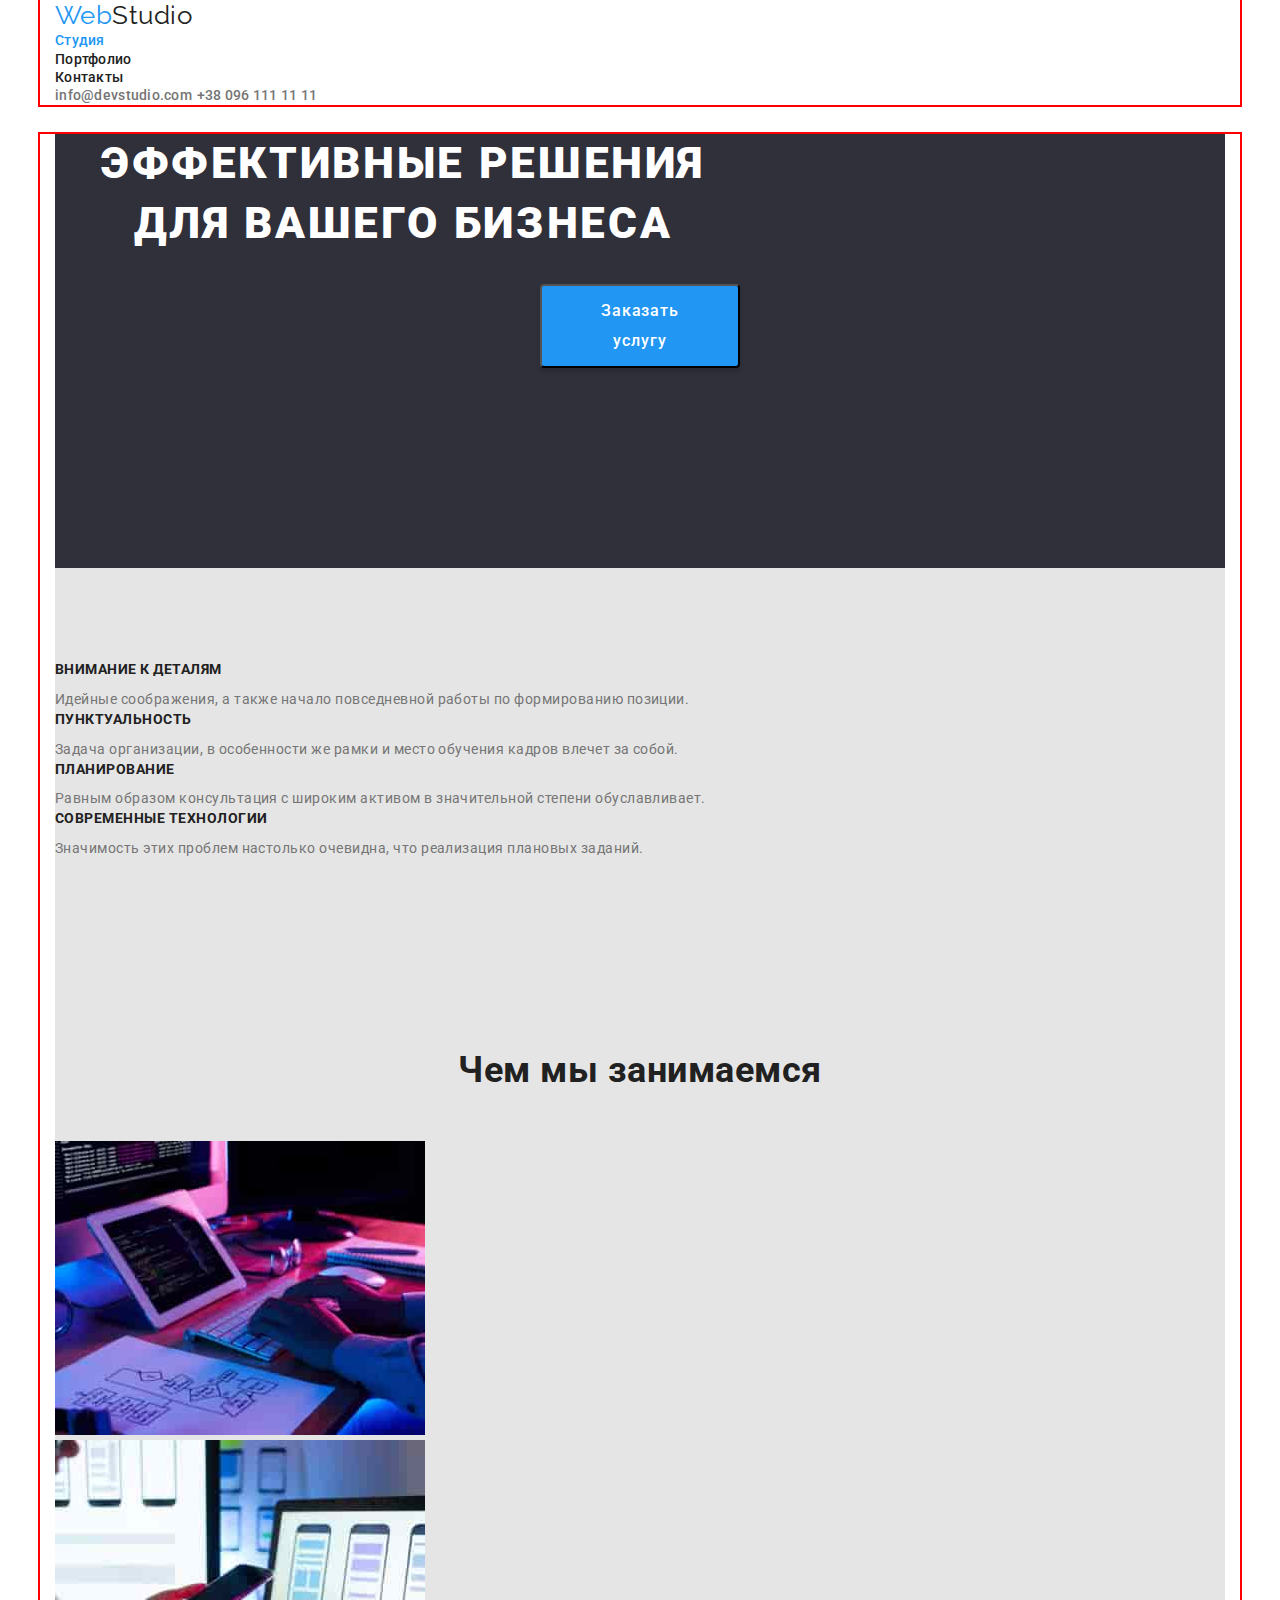
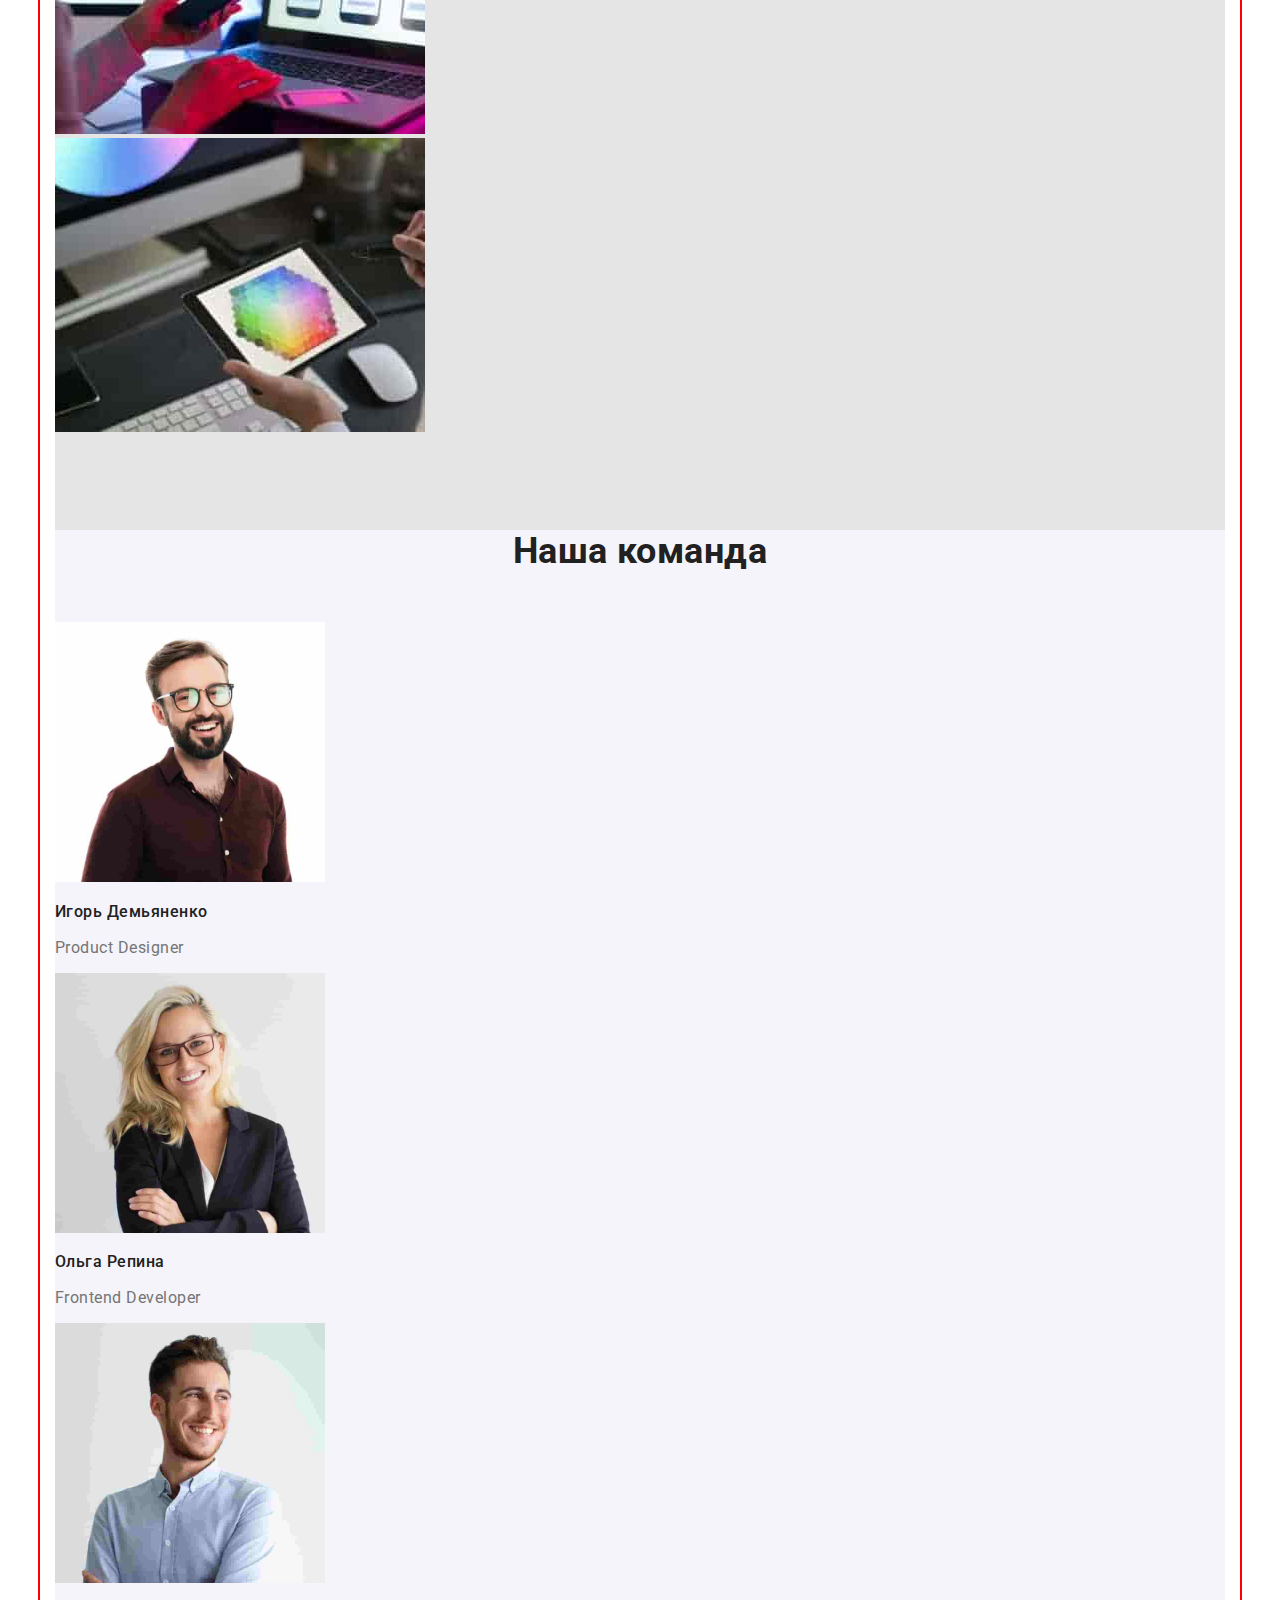
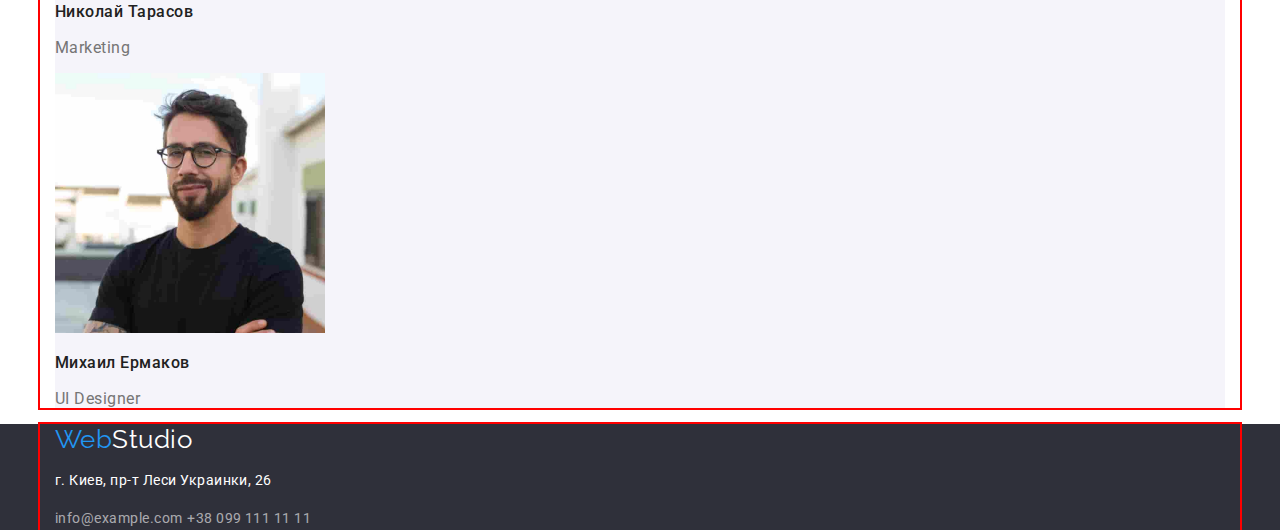
==== index.html @ 6498855c "Positioning" ====
<!DOCTYPE html>
<html lang="ru">
  <head>
    <meta charset="utf-8" />
    <title>WebStudio</title>
    <link
      href="https://fonts.googleapis.com/css2?family=Raleway:wght@700&family=Roboto:wght@400;500;700;900&display=swap"
      rel="stylesheet"
    />
    <link rel="stylesheet" href="./css/modern-normalize.css" />
    <link rel="stylesheet" href="./css/styles.css" />
  </head>

  <body>
    <!--Шапка страницы-->
    <header>
      <div class="container">
        <nav class="site-nav">
          <a href="./index.html" class="logo"
            >Web<span class="logo-accent">Studio</span></a
          >
          <ul class="list">
            <li><a href="" class="link current">Студия</a></li>
            <li><a href="./portfolio.html" class="link">Портфолио</a></li>
            <li><a href="" class="link">Контакты</a></li>
          </ul>
        </nav>
        <a href="mailto:info@devstudio.com" class="contact-header"
          >info@devstudio.com</a
        >
        <a href="tel:+380961111111" class="contact-header">+38 096 111 11 11</a>
      </div>
    </header>

    <div class="container">
      <main>
        <!--Блок-герой-->
        <div class="hero">
          <section>
            <h1 class="hero-title">
              Эффективные решения <br />
              для вашего бизнеса
            </h1>
            <button type="button" class="button">Заказать услугу</button>
          </section>
        </div>
        <!--Перечисление профессиональных качеств-->
        <section class="section">
          <h2 hidden class="section-hdr">Features list</h2>
          <ul class="list">
            <li>
              <h3 class="section-title">Внимание к деталям</h3>
              <p class="section-depict">
                Идейные соображения, а также начало повседневной работы по
                формированию позиции.
              </p>
            </li>
            <li>
              <h3 class="section-title">Пунктуальность</h3>
              <p class="section-depict">
                Задача организации, в особенности же рамки и место обучения
                кадров влечет за собой.
              </p>
            </li>
            <li>
              <h3 class="section-title">Планирование</h3>
              <p class="section-depict">
                Равным образом консультация с широким активом в значительной
                степени обуславливает.
              </p>
            </li>
            <li>
              <h3 class="section-title">Современные технологии</h3>
              <p class="section-depict">
                Значимость этих проблем настолько очевидна, что реализация
                плановых заданий.
              </p>
            </li>
          </ul>
        </section>
        <!--Деятельность студии-->
        <section class="section">
          <h2 class="section-hdr">Чем мы занимаемся</h2>
          <ul class="list">
            <li>
              <img
                src="./images/img0_1.jpg"
                width="370"
                alt="Написание програмного кода с помощью алгоритма блок-схемы"
              />
            </li>
            <li>
              <img
                src="./images/img1_1.jpg"
                width="370"
                alt="Подбор нескольких вариантов оформления контента для сматфона."
              />
            </li>
            <li>
              <img
                src="./images/img2_1.jpg"
                width="370"
                alt="Диаграмма разных цветовых оттенков в виде пчелиной соты."
              />
            </li>
          </ul>
        </section>
        <!--Команда студии-->
        <section class="section-cmd">
          <h2 class="section-hdr">Наша команда</h2>
          <ul class="list">
            <li>
              <img
                src="./images/img-p1.jpg"
                width="270"
                alt="Product Designer"
              />
              <h3 class="team">Игорь Демьяненко</h3>
              <p class="team-item">Product Designer</p>
            </li>
            <li>
              <img
                src="./images/img-p2.jpg"
                width="270"
                alt="Frontend Developer"
              />
              <h3 class="team">Ольга Репина</h3>
              <p class="team-item">Frontend Developer</p>
            </li>
            <li>
              <img src="./images/img-p3.jpg" width="270" alt="Marketing" />
              <h3 class="team">Николай Тарасов</h3>
              <p class="team-item">Marketing</p>
            </li>
            <li>
              <img src="./images/img-p4.jpg" width="270" alt="UI Designer" />
              <h3 class="team">Михаил Ермаков</h3>
              <p class="team-item">UI Designer</p>
            </li>
          </ul>
        </section>
      </main>
    </div>
    <!--Подвал страницы-->
    <footer class="footer">
      <div class="container">
        <a href="./index.html" class="logo"
          >Web<span class="logo-ft-accent">Studio</span></a
        >
        <address>
          <p class="footer-addr">г. Киев, пр-т Леси Украинки, 26</p>
          <a href="mailto:info@example.com" class="contact-footer"
            >info@example.com</a
          >
          <a href="tel:+380991111111" class="contact-footer"
            >+38 099 111 11 11</a
          >
        </address>
      </div>
    </footer>
  </body>
</html>
---- css/styles.css ----
/* declaration of main colors */
:root {
  --main-text-color: #212121;
  --secondary-text-color: #757575;
  --section-text-color: #ffffff;
  --accent-color: #2196f3;
  --button-hover-color: #188ce8;
  --filter-button-color: #f5f4fa;
  --shadow-color: rgba(31, 21, 21, 0.15);
  --section-color: #2f303a;
  --first-section-color: #e5e5e5;
  --second-section-color: #f5f4fa;
  --ftr-cnt-color: rgba(255, 255, 255, 0.6);
}
/* border-boxing */
html {
  box-sizing: border-box;
}
/* inheritance for the whole body */
*,
*::before,
*::after {
  box-sizing: inherit;
}
/* features for the whole documents body */
body {
  background-color: #ffffff;
  color: var(--main-text-color);
  font-family: Roboto, sans-serif;
  letter-spacing: 0.03em;
}
/* main container features */
.container {
  width: 1200px;
  padding-left: 15px;
  padding-right: 15px;
  margin-left: auto;
  margin-right: auto;
  outline: 2px solid red;
}
/* common style for all lists */
.list {
  padding: 0px;
  margin: 0px;
  list-style: none;
}
.page {
  background-color: var(--first-section-color);
}
/* logo */
.logo {
  color: var(--accent-color);
  font-family: Raleway, sans-serif;
  font-size: 26px;
  line-height: 1.2;
  text-decoration: none;
}
.logo-accent {
  color: var(--main-text-color);
}
.logo-ft-accent {
  color: var(--section-text-color);
}
/* site links features*/
.site-nav .link {
  color: var(--main-text-color);
  font-weight: 500;
  font-size: 14px;
  line-height: 1.14;
  letter-spacing: 0.02em;
  text-decoration: none;
}
.site-nav .link.current {
  color: var(--accent-color);
  text-decoration: none;
}
.link:hover,
.link:focus {
  color: var(--accent-color);
  text-decoration: none;
}
/* contacts hover and focus features */
.contact-header {
  color: var(--secondary-text-color);
  font-weight: 500;
  font-size: 14px;
  line-height: 1.14;
  letter-spacing: 0.02em;
  text-decoration: none;
}
.contact-footer,
.footer-addr {
  color: var(--ftr-cnt-color);
  font-size: 14px;
  line-height: 1.7;
  font-style: normal;
  text-decoration: none;
}

/* actions with contacts */
.contact-header:hover,
.contact-header:focus,
.contact-footer:hover,
.contact-footer:focus {
  color: var(--accent-color);
}
/* Buttons */
.button {
  box-sizing: inherit;
  display: inline-block;
  border-radius: 4px;
  padding: 10px 32px;
  width: 200px;
  min-height: 50px;
  margin-bottom: 200px;
  box-shadow: 0px 4px 4px rgba(0, 0, 0, 0.15);
  color: var(--section-text-color);
  background: var(--accent-color);
  font-family: inherit;
  font-weight: 500;
  font-size: 16px;
  line-height: 1.87;
  letter-spacing: 0.06em;
  text-align: center;
  cursor: pointer;
}
.button:hover,
.button:focus {
  color: var(--section-text-color);
  background: var(--button-hover-color);
  box-shadow: var(--shadow-color);
}
/* portfolio buttons */
.filter {
  margin-top: 0px;
  margin-bottom: 34px;
  width: 611px;
}
.filter-button {
  box-sizing: inherit;
  margin-top: 0px;
  margin-bottom: 16px;
  background: var(--filter-button-color);
  color: inherit;
  font-family: inherit;
  letter-spacing: 0.03em;
  font-weight: 500;
  font-size: 16px;
  line-height: 1.62;
  padding: 6px 22px;
  border-radius: 4px;
  cursor: pointer;
}
/* all filter-buttons one by one */
.filter-button first {
  display: inline-block;
  width: 73px;
}
.filter-button second {
  display: inline-block;
  width: 128px;
}
.filter-button third {
  display: inline-block;
  width: 145px;
}
.filter-button fourth {
  display: inline-block;
  width: 103px;
}
.filter-button fifth {
  display: inline-block;
  width: 130px;
}
.filter-button:hover,
.filter-button:focus {
  color: var(--section-text-color);
  background: var(--accent-color);
}
/* hero section */
.hero {
  margin-top: 0px;
  margin-bottom: 0px;
  text-align: center;
}
.hero-title {
  margin-bottom: 30px;
  width: 696px;
  min-height: 120px;
  color: var(--section-text-color);
  font-weight: 900;
  font-size: 44px;
  line-height: 1.36;
  text-align: center;
  letter-spacing: 0.06em;
  text-transform: uppercase;
}
/* bcg for first section */
.section {
  padding-top: 94px;
  padding-bottom: 94px;
  width: 1170px;
  background: var(--first-section-color);
}
.section-hdr {
  margin-top: 0px;
  margin-bottom: 50px;
  font-weight: bold;
  font-size: 36px;
  line-height: 1.17;
  text-align: center;
}
/* professional qualities */
.section-title {
  margin-top: 0px;
  margin-bottom: 10px;
  font-weight: 700;
  font-size: 14px;
  line-height: 1.14;
  text-transform: uppercase;
}
.section-depict {
  margin-top: 0px;
  margin-bottom: 0px;
  color: var(--secondary-text-color);
  font-size: 14px;
  line-height: 1.7;
}
/* studio team */
.section-cmd {
  margin-top: 0px;
  margin-bottom: 0px;
  background: var(--second-section-color);
}
.team {
  font-weight: 500;
  font-size: 16px;
  line-height: 1.18;
}
.team-item {
  color: var(--secondary-text-color);
  font-size: 16px;
  line-height: 1.19;
}

/* hero and footer bcg color */
.hero,
.footer {
  background: var(--section-color);
}
/* footer addres */
.footer-addr {
  color: var(--section-text-color);
}

/* portfolio page text features for image descriptions */
.portfolio {
  margin-top: 0px;
  margin-bottom: 94px;
  width: 1170px;
}
.project {
  display: inline-block;
  width: 370px;
  height: 404px;
  margin-top: 0px;
  margin-bottom: 30px;
  border: 1px solid #eeeeee;
  background-color: var(--section-text-color);
}
.image {
  margin-top: 0px;
  margin-bottom: 20px;
  text-decoration: none;
}
.image-hdr {
  margin-top: 0px;
  margin-bottom: 4px;
  color: var(--main-text-color);
  font-weight: 900;
  font-size: 18px;
  line-height: 2;
  letter-spacing: 0.06em;
}
.image-depict {
  margin-top: 0px;
  margin-bottom: 20px;
  color: var(--secondary-text-color);
  font-size: 16px;
  line-height: 1.87;
}

/*main text color #212121*/
/*secondary text color #757575*/
/* page background: #E5E5E5 */
/*top-line white color #FFFFFF*/
/* footer color background: #2F303A */
/*accent #2196F3*/
/*footer email and tel rgba(255, 255, 255, 0.6)*/
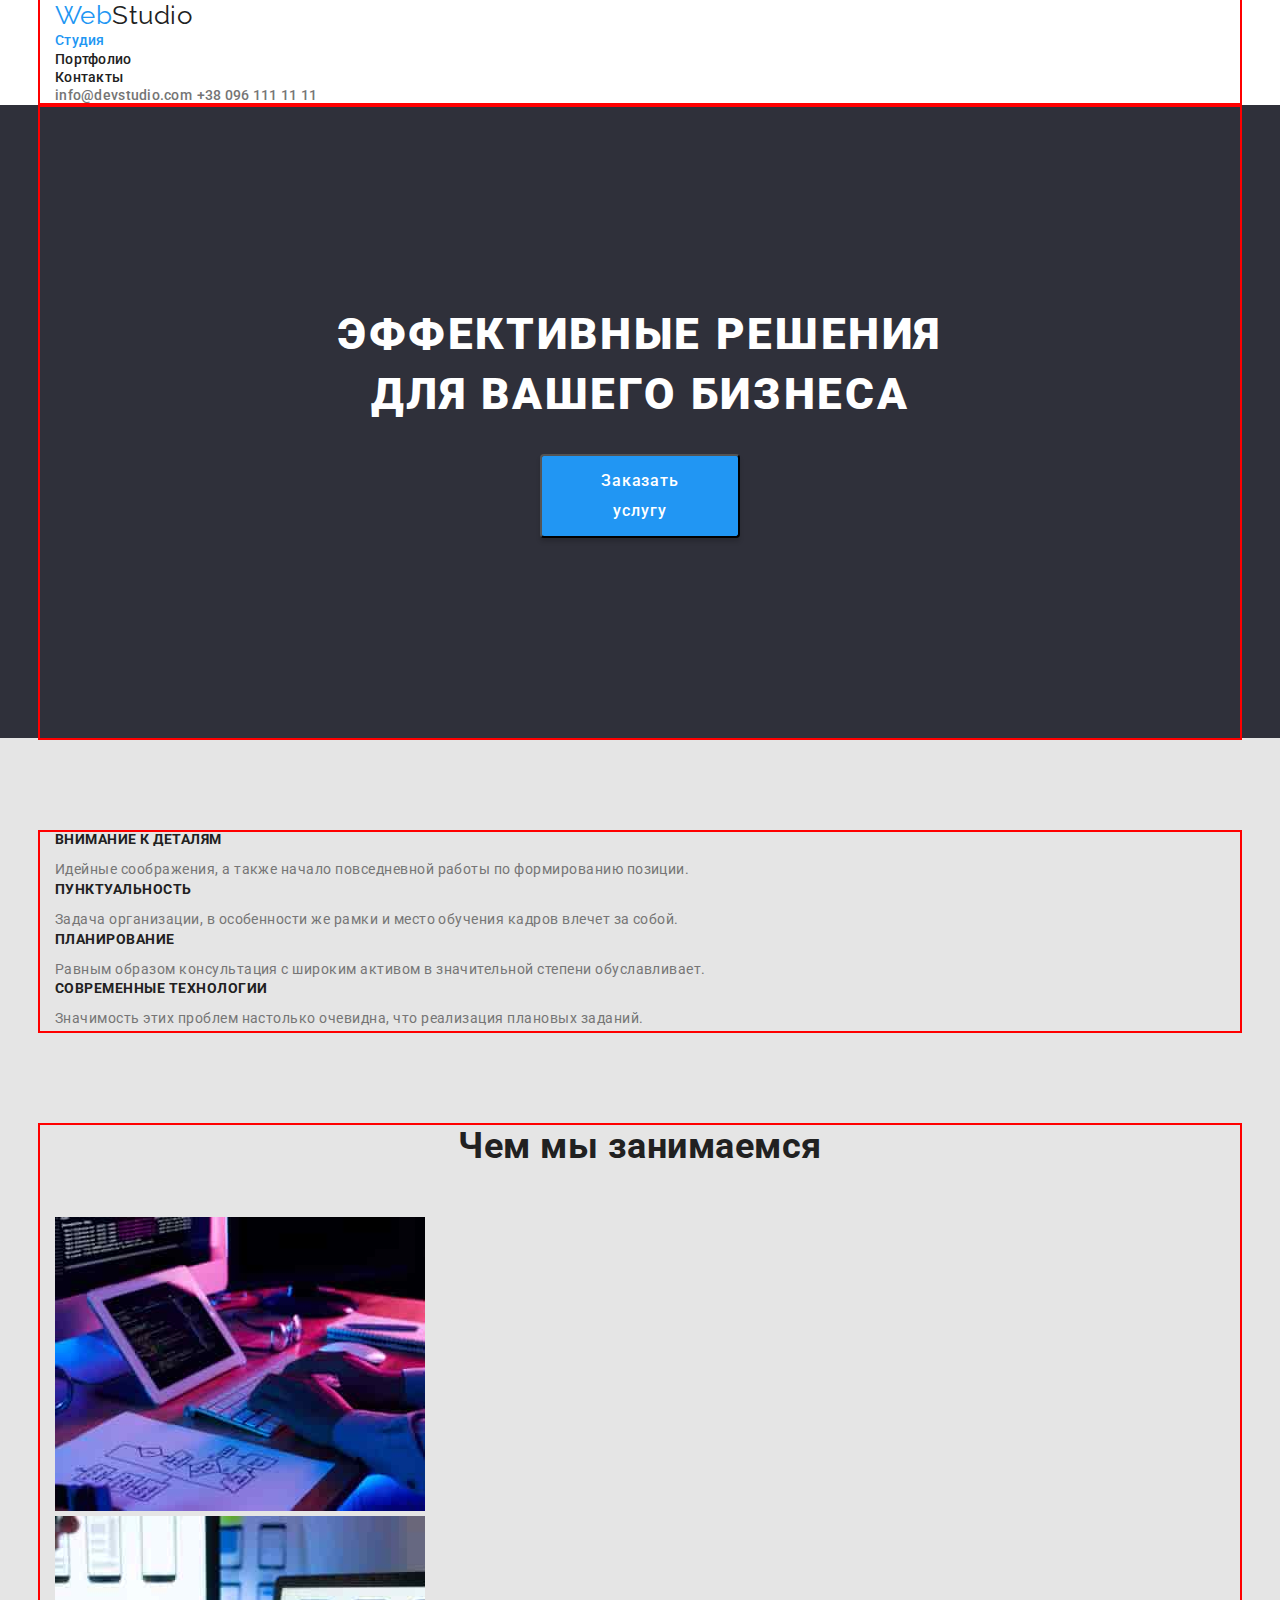
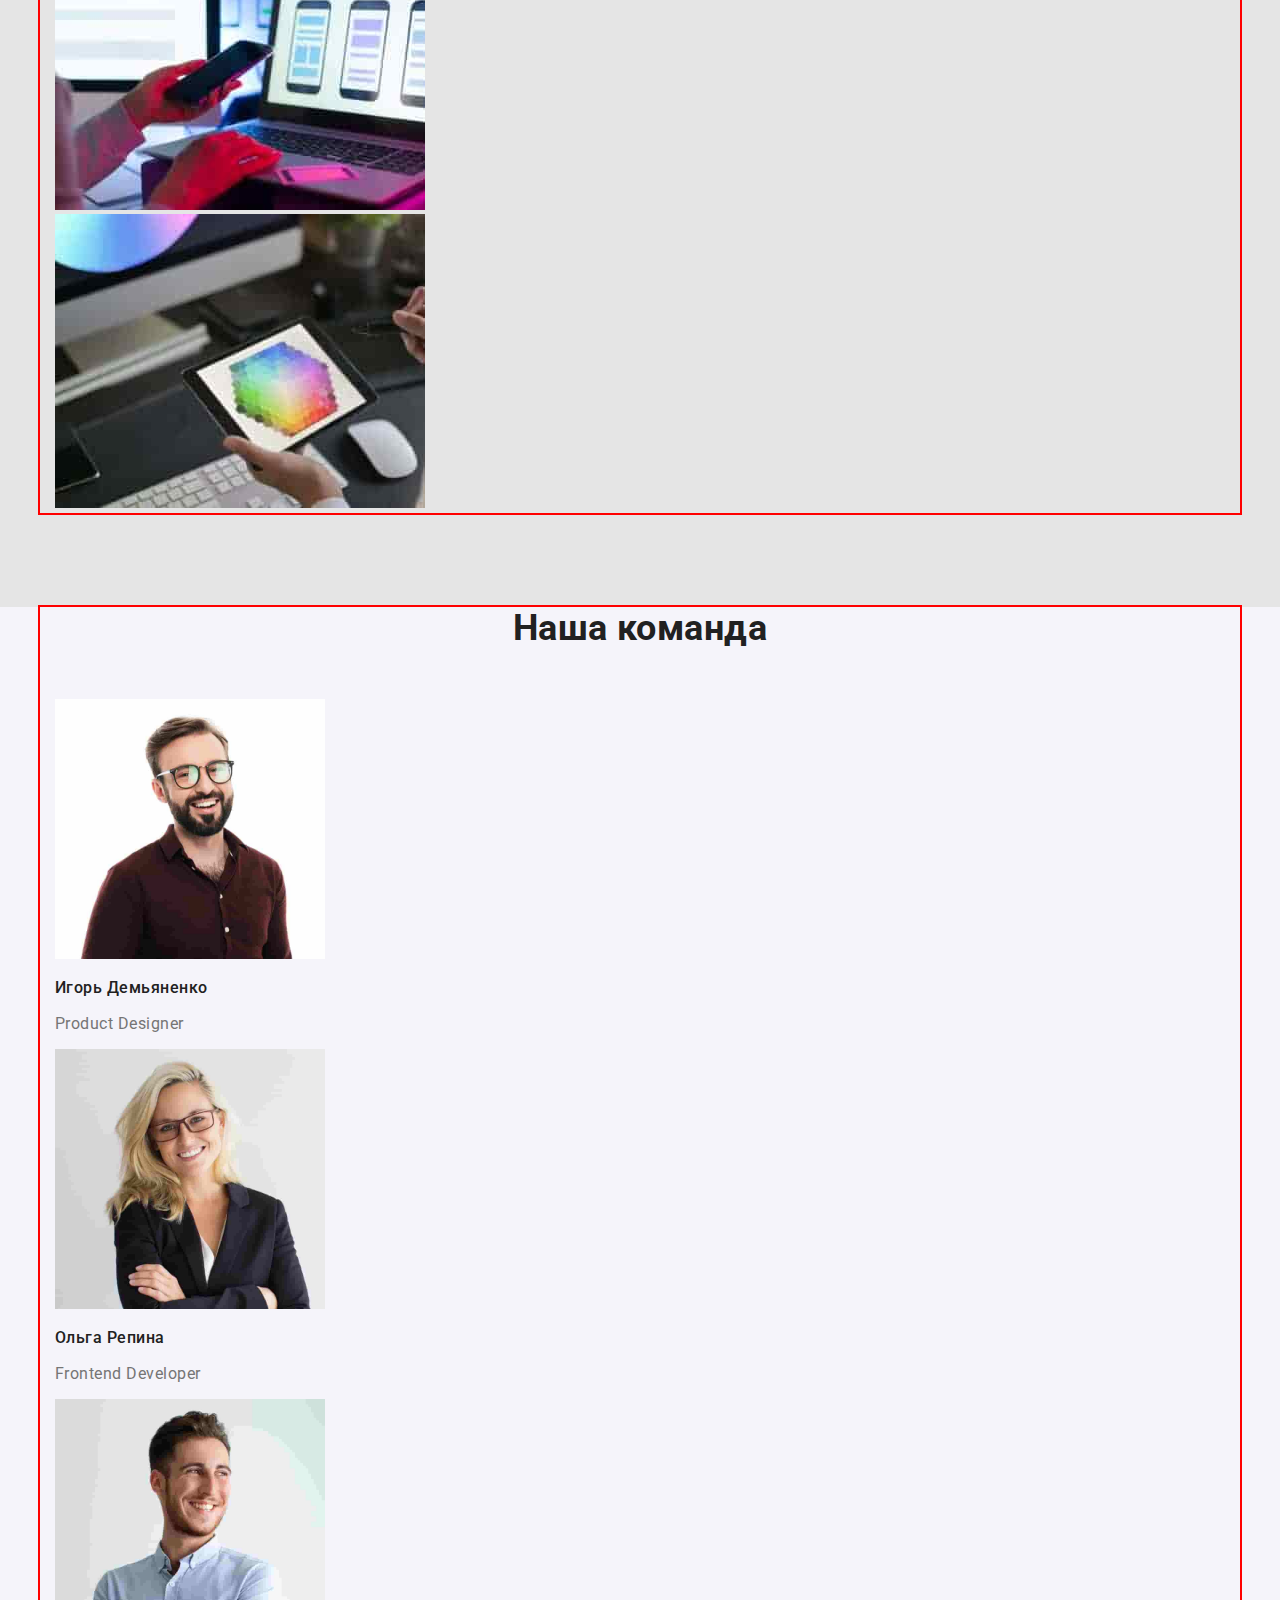
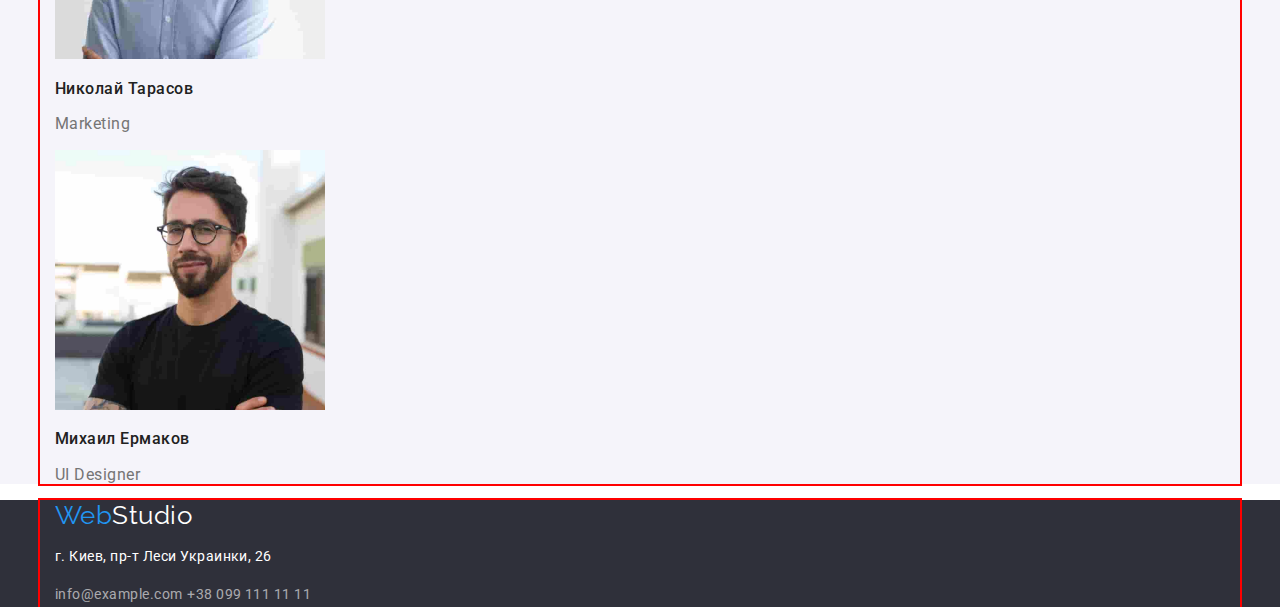
==== commit 01e2946b: "Corrected" ====
--- a/index.html
+++ b/index.html
@@ -32,20 +32,22 @@
       </div>
     </header>
 
-    <div class="container">
-      <main>
-        <!--Блок-герой-->
-        <div class="hero">
-          <section>
+    <main>
+      <!--Блок-герой-->
+      <div class="hero">
+        <section>
+          <div class="container">
             <h1 class="hero-title">
               Эффективные решения <br />
               для вашего бизнеса
             </h1>
             <button type="button" class="button">Заказать услугу</button>
-          </section>
-        </div>
-        <!--Перечисление профессиональных качеств-->
-        <section class="section">
+          </div>
+        </section>
+      </div>
+      <!--Перечисление профессиональных качеств-->
+      <section class="section features">
+        <div class="container">
           <h2 hidden class="section-hdr">Features list</h2>
           <ul class="list">
             <li>
@@ -77,9 +79,11 @@
               </p>
             </li>
           </ul>
-        </section>
-        <!--Деятельность студии-->
-        <section class="section">
+        </div>
+      </section>
+      <!--Деятельность студии-->
+      <section class="section-occupation">
+        <div class="container">
           <h2 class="section-hdr">Чем мы занимаемся</h2>
           <ul class="list">
             <li>
@@ -104,9 +108,11 @@
               />
             </li>
           </ul>
-        </section>
-        <!--Команда студии-->
-        <section class="section-cmd">
+        </div>
+      </section>
+      <!--Команда студии-->
+      <section class="section-comand">
+        <div class="container">
           <h2 class="section-hdr">Наша команда</h2>
           <ul class="list">
             <li>
@@ -138,9 +144,9 @@
               <p class="team-item">UI Designer</p>
             </li>
           </ul>
-        </section>
-      </main>
-    </div>
+        </div>
+      </section>
+    </main>
     <!--Подвал страницы-->
     <footer class="footer">
       <div class="container">
--- a/css/styles.css
+++ b/css/styles.css
@@ -112,6 +112,7 @@
   padding: 10px 32px;
   width: 200px;
   min-height: 50px;
+  margin-top: 0px;
   margin-bottom: 200px;
   box-shadow: 0px 4px 4px rgba(0, 0, 0, 0.15);
   color: var(--section-text-color);
@@ -181,12 +182,19 @@
 .hero {
   margin-top: 0px;
   margin-bottom: 0px;
+  /* width: 1600px;
+  height: 600px; */
   text-align: center;
 }
 .hero-title {
+  /* display: inline-block; */
+  padding-top: 200px;
+  /* padding-right: 452px;
+  padding-left: 452px; */
+  margin-top: 0px;
   margin-bottom: 30px;
-  width: 696px;
-  min-height: 120px;
+  /* width: 696px;
+  min-height: 120px; */
   color: var(--section-text-color);
   font-weight: 900;
   font-size: 44px;
@@ -199,8 +207,22 @@
 .section {
   padding-top: 94px;
   padding-bottom: 94px;
-  width: 1170px;
   background: var(--first-section-color);
+}
+.section-features {
+  padding-top: 94px;
+  padding-bottom: 94px;
+  /* background: var(--first-section-color); */
+}
+.section-occupation {
+  padding-top: 0px;
+  padding-bottom: 94px;
+  background: var(--first-section-color);
+}
+.section-comand {
+  padding-top: 0px;
+  padding-bottom: 0px;
+  background: var(--second-section-color);
 }
 .section-hdr {
   margin-top: 0px;
@@ -227,11 +249,7 @@
   line-height: 1.7;
 }
 /* studio team */
-.section-cmd {
-  margin-top: 0px;
-  margin-bottom: 0px;
-  background: var(--second-section-color);
-}
+
 .team {
   font-weight: 500;
   font-size: 16px;
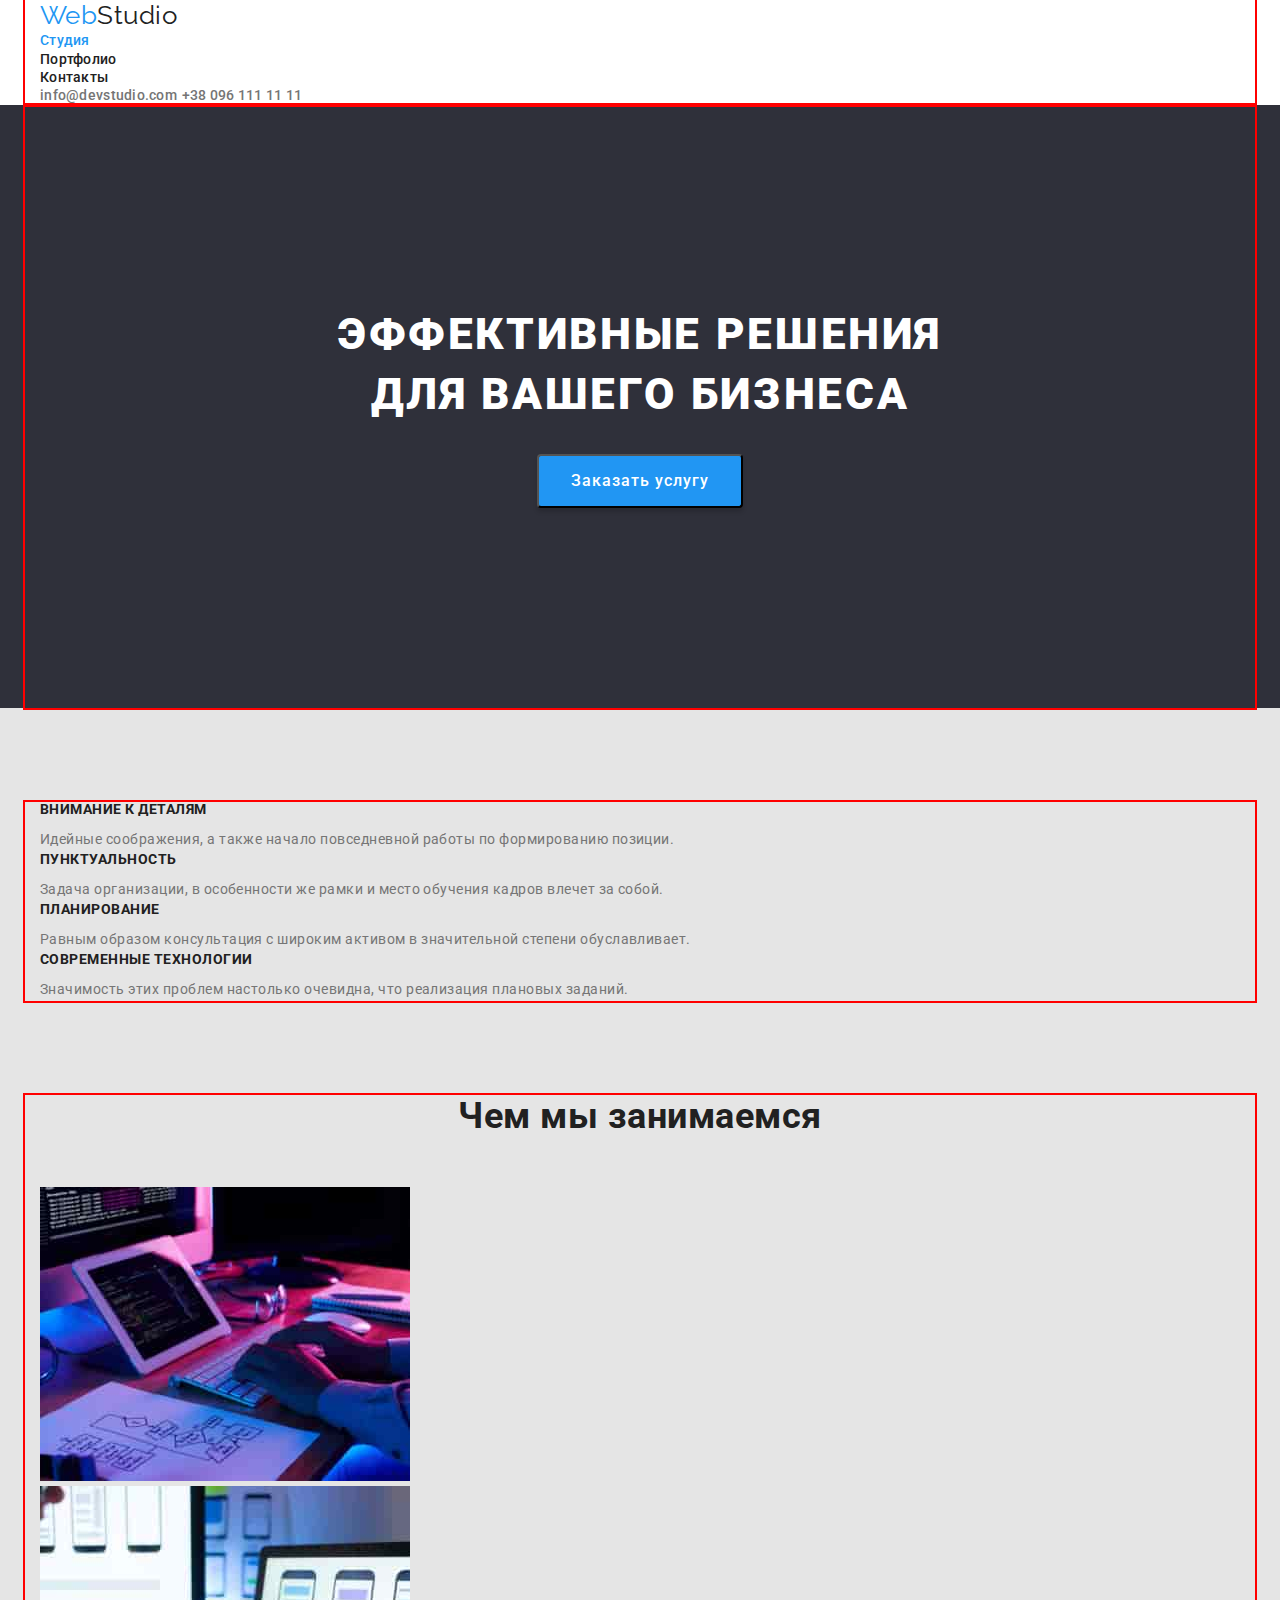
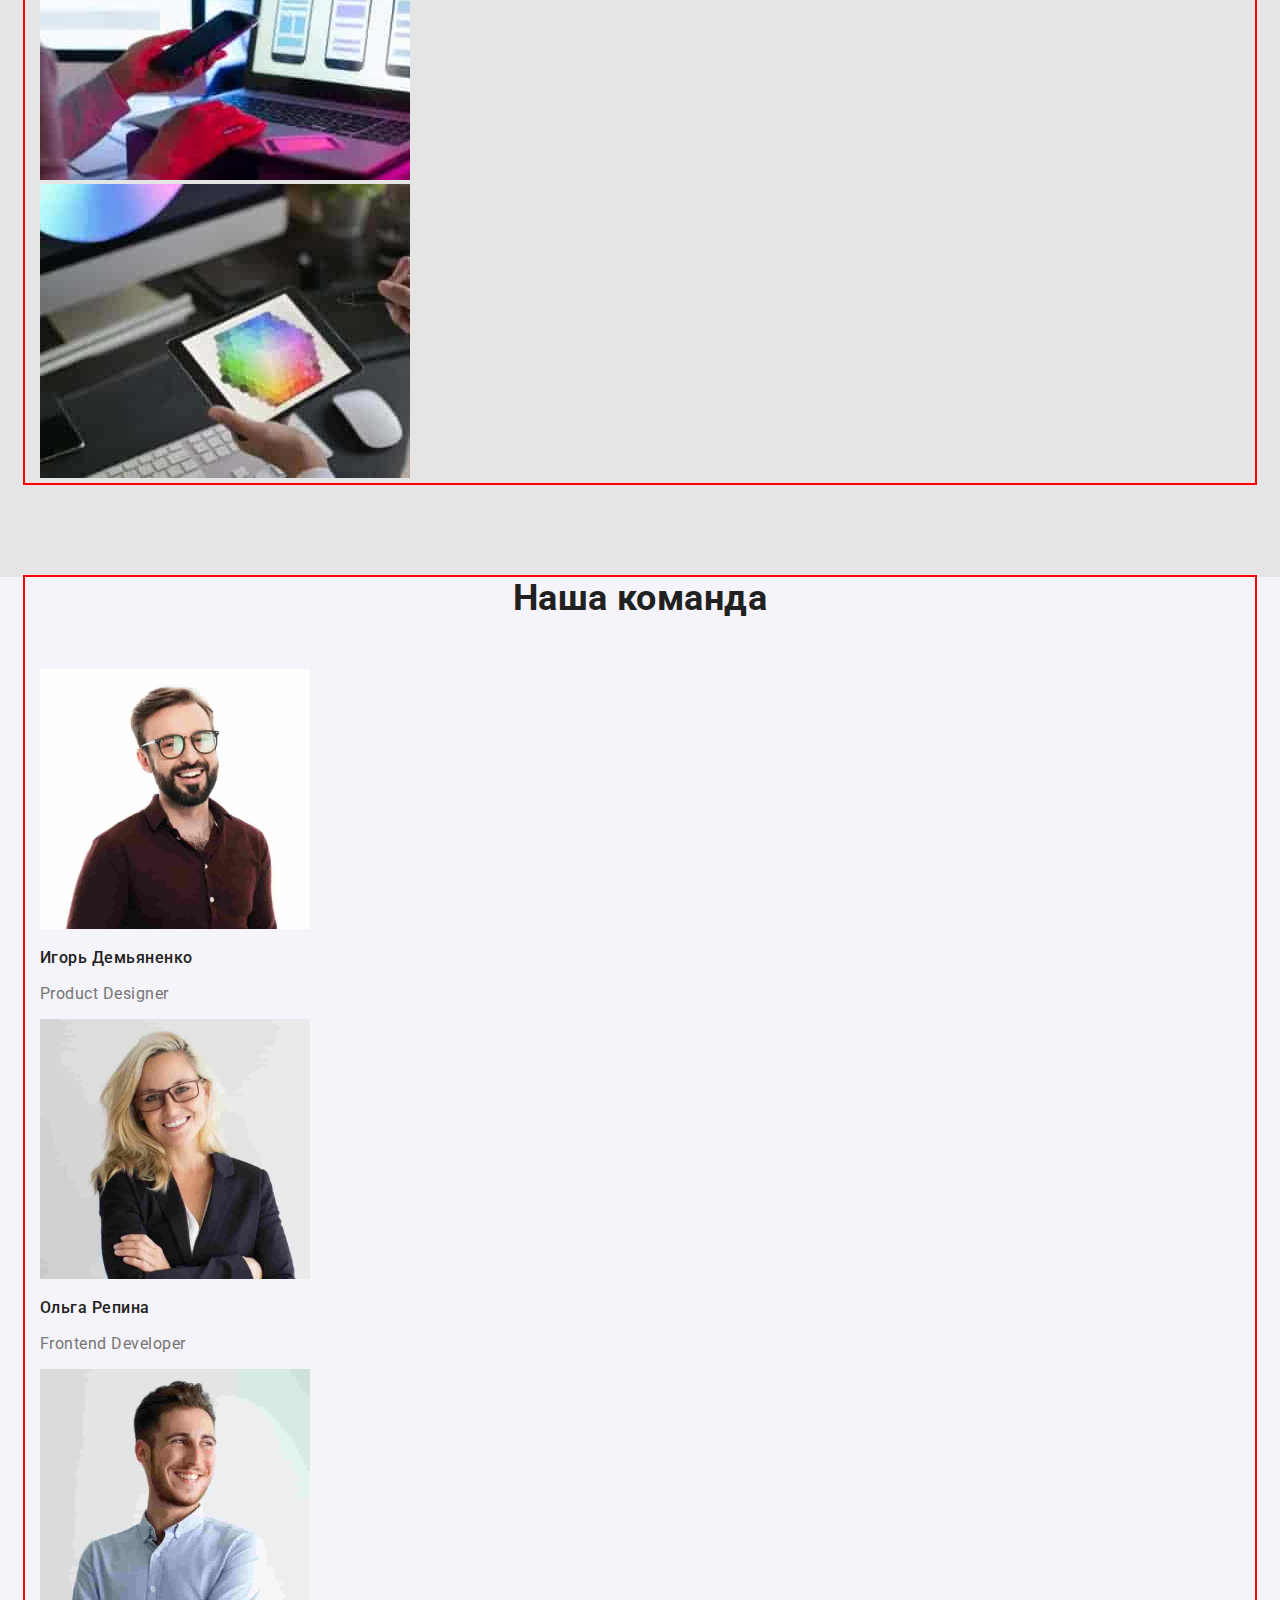
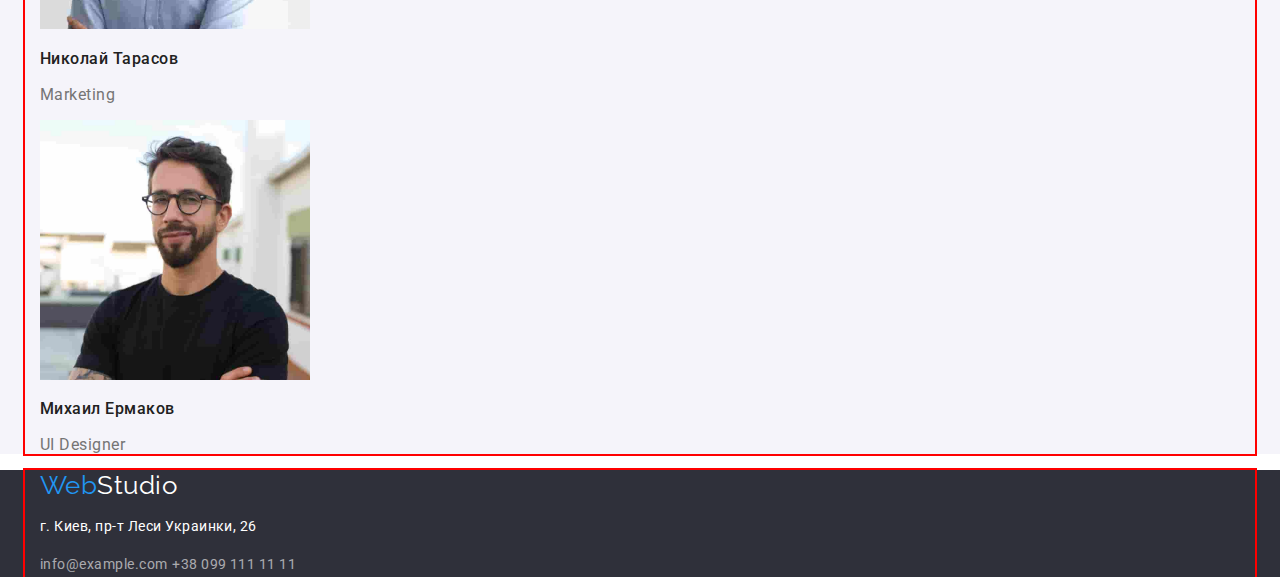
==== commit 2bdeec55: "Changes positioning" ====
--- a/index.html
+++ b/index.html
@@ -13,23 +13,21 @@
 
   <body>
     <!--Шапка страницы-->
-    <header>
-      <div class="container">
-        <nav class="site-nav">
-          <a href="./index.html" class="logo"
-            >Web<span class="logo-accent">Studio</span></a
-          >
-          <ul class="list">
-            <li><a href="" class="link current">Студия</a></li>
-            <li><a href="./portfolio.html" class="link">Портфолио</a></li>
-            <li><a href="" class="link">Контакты</a></li>
-          </ul>
-        </nav>
-        <a href="mailto:info@devstudio.com" class="contact-header"
-          >info@devstudio.com</a
+    <header class="container">
+      <nav class="site-nav">
+        <a href="./index.html" class="logo"
+          >Web<span class="logo-accent">Studio</span></a
         >
-        <a href="tel:+380961111111" class="contact-header">+38 096 111 11 11</a>
-      </div>
+        <ul class="list">
+          <li><a href="" class="link current">Студия</a></li>
+          <li><a href="./portfolio.html" class="link">Портфолио</a></li>
+          <li><a href="" class="link">Контакты</a></li>
+        </ul>
+      </nav>
+      <a href="mailto:info@devstudio.com" class="contact-header"
+        >info@devstudio.com</a
+      >
+      <a href="tel:+380961111111" class="contact-header">+38 096 111 11 11</a>
     </header>
 
     <main>
--- a/css/styles.css
+++ b/css/styles.css
@@ -29,13 +29,13 @@
   font-family: Roboto, sans-serif;
   letter-spacing: 0.03em;
 }
-/* main container features */
+/* main container features, content block centralization */
 .container {
-  width: 1200px;
+  width: 1230px;
+  margin-left: auto;
+  margin-right: auto;
   padding-left: 15px;
   padding-right: 15px;
-  margin-left: auto;
-  margin-right: auto;
   outline: 2px solid red;
 }
 /* common style for all lists */
@@ -110,7 +110,7 @@
   display: inline-block;
   border-radius: 4px;
   padding: 10px 32px;
-  width: 200px;
+  min-width: 200px;
   min-height: 50px;
   margin-top: 0px;
   margin-bottom: 200px;
@@ -155,23 +155,28 @@
 /* all filter-buttons one by one */
 .filter-button first {
   display: inline-block;
-  width: 73px;
+  min-width: 73px;
+  min-height: 38px;
 }
 .filter-button second {
   display: inline-block;
-  width: 128px;
+  min-width: 128px;
+  min-height: 38px;
 }
 .filter-button third {
   display: inline-block;
-  width: 145px;
+  min-width: 145px;
+  min-height: 38px;
 }
 .filter-button fourth {
   display: inline-block;
-  width: 103px;
+  min-width: 103px;
+  min-height: 38px;
 }
 .filter-button fifth {
   display: inline-block;
-  width: 130px;
+  min-width: 130px;
+  min-height: 38px;
 }
 .filter-button:hover,
 .filter-button:focus {
@@ -187,7 +192,6 @@
   text-align: center;
 }
 .hero-title {
-  /* display: inline-block; */
   padding-top: 200px;
   /* padding-right: 452px;
   padding-left: 452px; */
@@ -203,13 +207,13 @@
   letter-spacing: 0.06em;
   text-transform: uppercase;
 }
-/* bcg for first section */
+/* page sections */
 .section {
   padding-top: 94px;
   padding-bottom: 94px;
   background: var(--first-section-color);
 }
-.section-features {
+.section features {
   padding-top: 94px;
   padding-bottom: 94px;
   /* background: var(--first-section-color); */
@@ -232,6 +236,11 @@
   line-height: 1.17;
   text-align: center;
 }
+
+/* .section-hdr cmd {
+  padding-top: 94px;
+  padding-bottom: 0px;
+} */
 /* professional qualities */
 .section-title {
   margin-top: 0px;
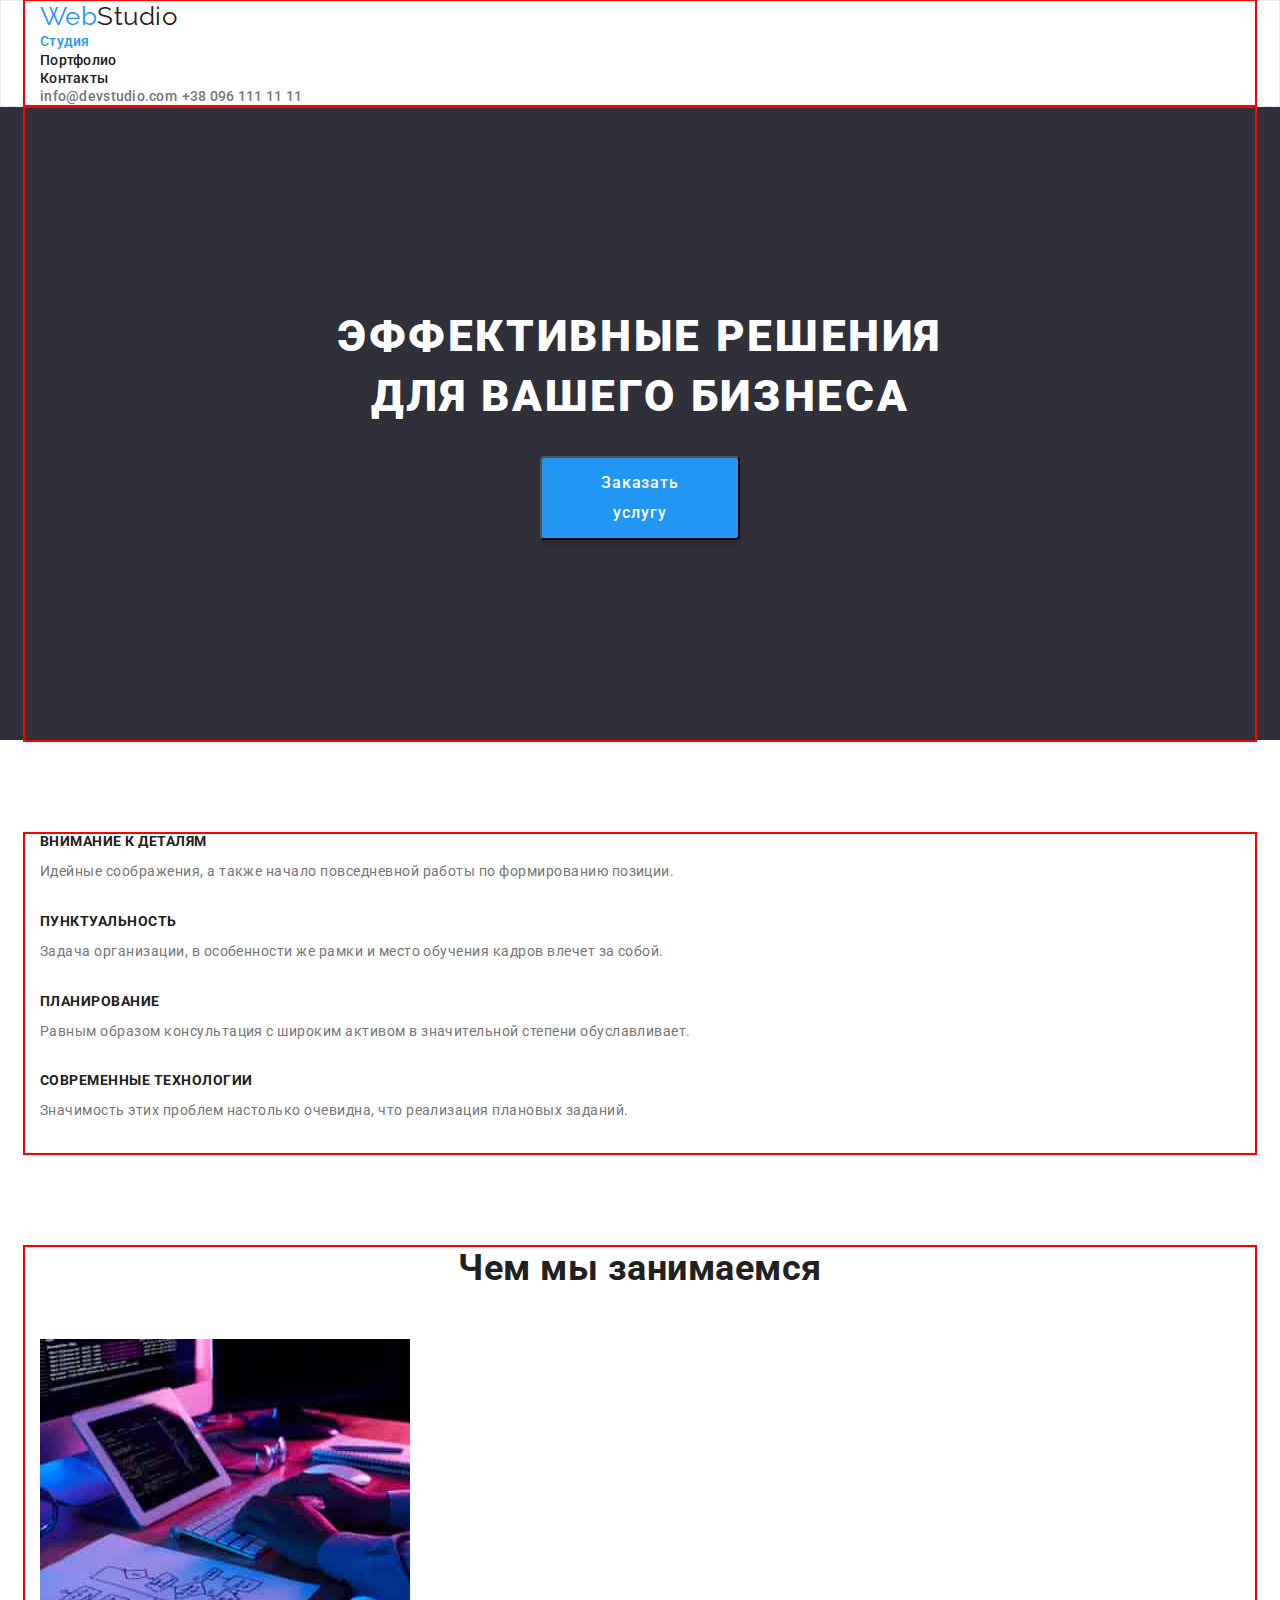
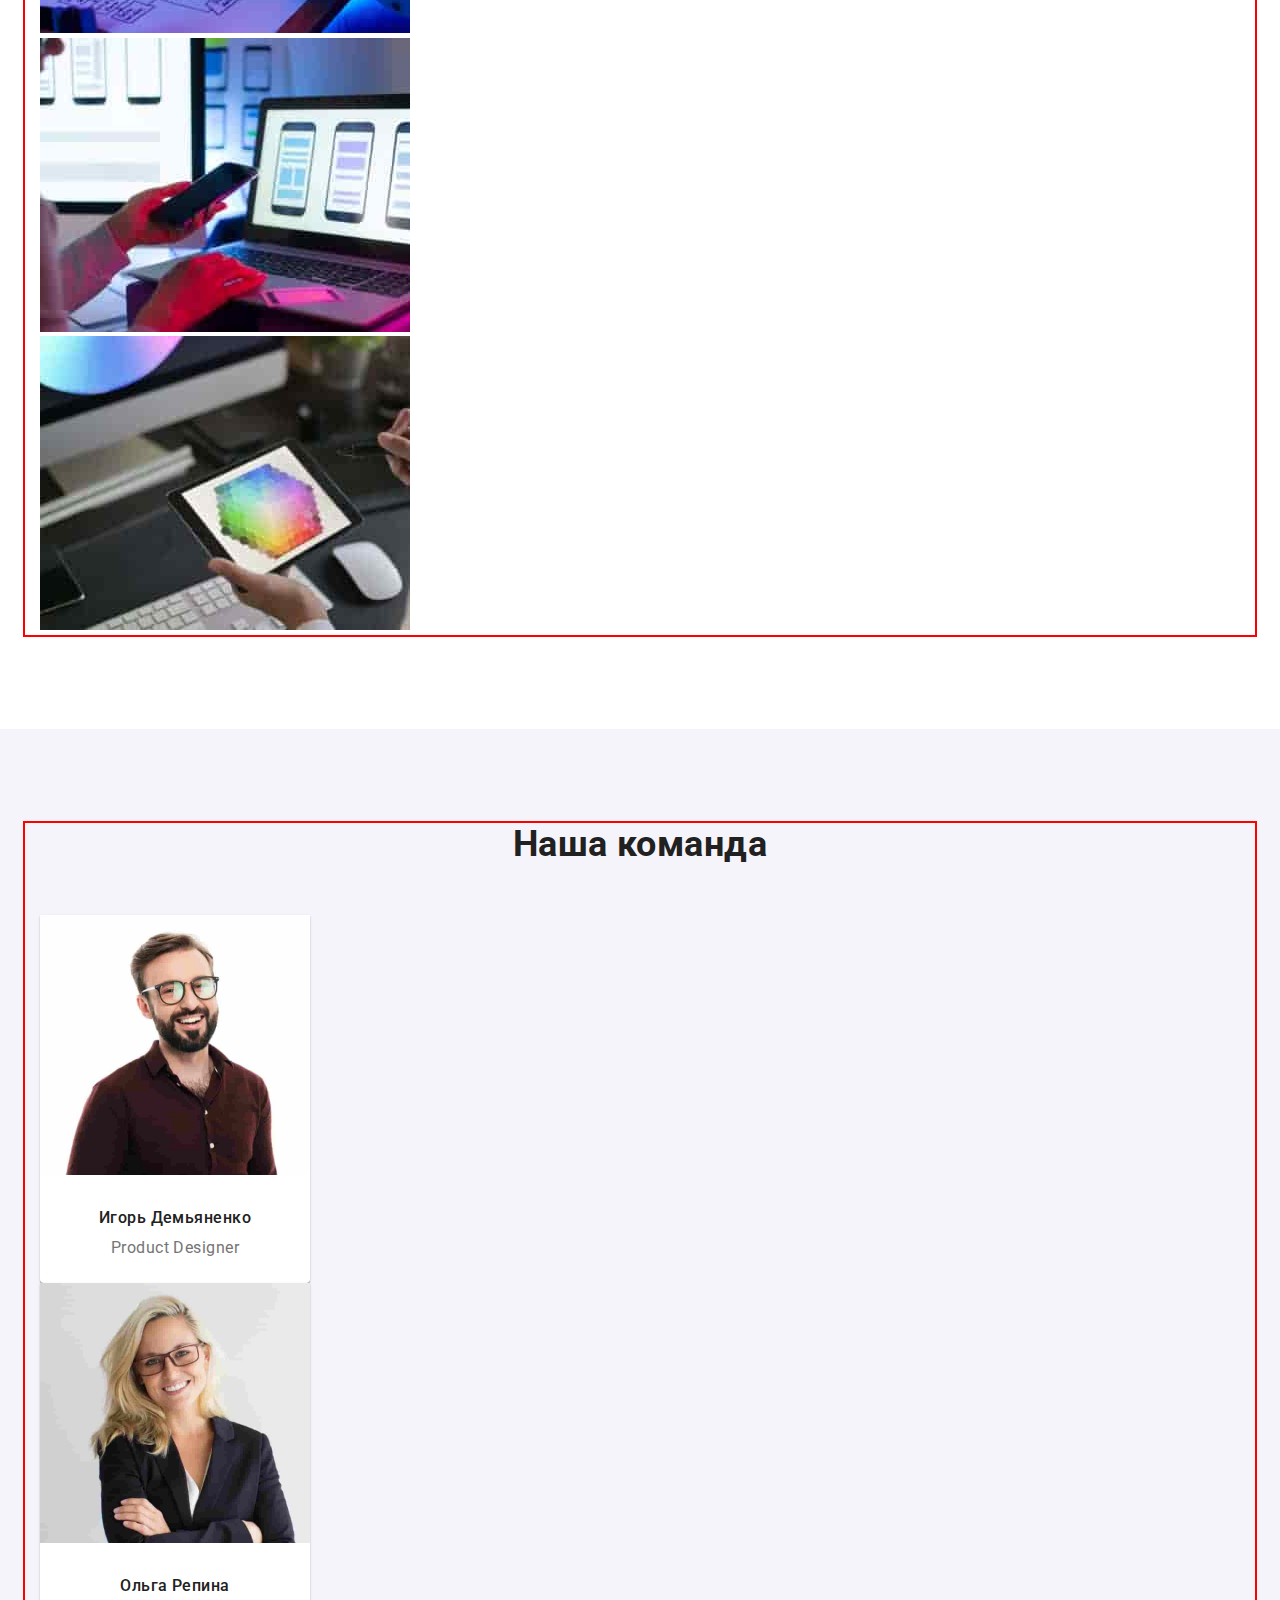
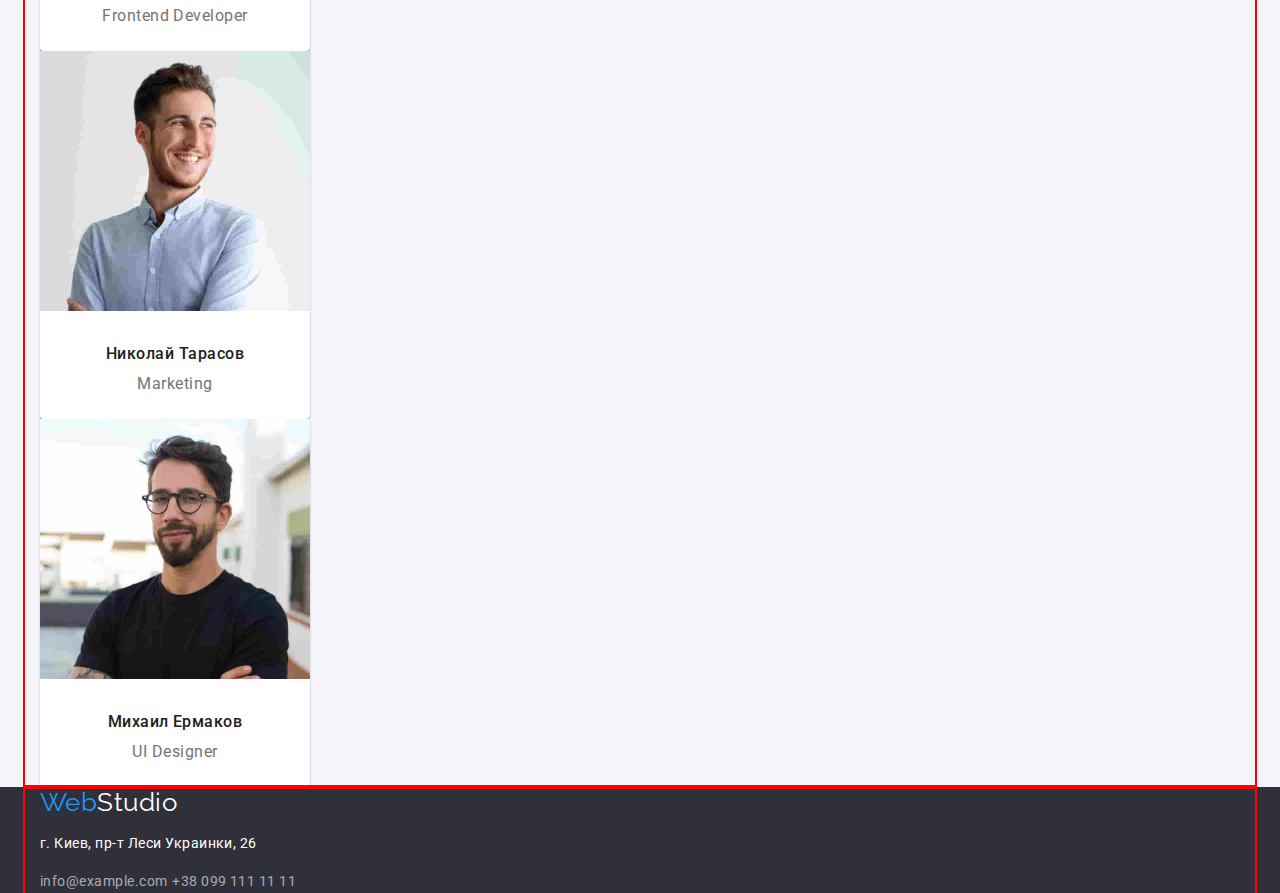
==== commit 773cfecd: "Adds geometry for elements" ====
--- a/index.html
+++ b/index.html
@@ -13,21 +13,23 @@
 
   <body>
     <!--Шапка страницы-->
-    <header class="container">
-      <nav class="site-nav">
-        <a href="./index.html" class="logo"
-          >Web<span class="logo-accent">Studio</span></a
+    <header class="header">
+      <div class="container">
+        <nav class="site-nav">
+          <a href="./index.html" class="logo"
+            >Web<span class="logo-accent">Studio</span></a
+          >
+          <ul class="list">
+            <li><a href="" class="link current">Студия</a></li>
+            <li><a href="./portfolio.html" class="link">Портфолио</a></li>
+            <li><a href="" class="link">Контакты</a></li>
+          </ul>
+        </nav>
+        <a href="mailto:info@devstudio.com" class="contact-header"
+          >info@devstudio.com</a
         >
-        <ul class="list">
-          <li><a href="" class="link current">Студия</a></li>
-          <li><a href="./portfolio.html" class="link">Портфолио</a></li>
-          <li><a href="" class="link">Контакты</a></li>
-        </ul>
-      </nav>
-      <a href="mailto:info@devstudio.com" class="contact-header"
-        >info@devstudio.com</a
-      >
-      <a href="tel:+380961111111" class="contact-header">+38 096 111 11 11</a>
+        <a href="tel:+380961111111" class="contact-header">+38 096 111 11 11</a>
+      </div>
     </header>
 
     <main>
@@ -113,7 +115,7 @@
         <div class="container">
           <h2 class="section-hdr">Наша команда</h2>
           <ul class="list">
-            <li>
+            <li class="card">
               <img
                 src="./images/img-p1.jpg"
                 width="270"
@@ -122,7 +124,7 @@
               <h3 class="team">Игорь Демьяненко</h3>
               <p class="team-item">Product Designer</p>
             </li>
-            <li>
+            <li class="card">
               <img
                 src="./images/img-p2.jpg"
                 width="270"
@@ -131,12 +133,12 @@
               <h3 class="team">Ольга Репина</h3>
               <p class="team-item">Frontend Developer</p>
             </li>
-            <li>
+            <li class="card">
               <img src="./images/img-p3.jpg" width="270" alt="Marketing" />
               <h3 class="team">Николай Тарасов</h3>
               <p class="team-item">Marketing</p>
             </li>
-            <li>
+            <li class="card">
               <img src="./images/img-p4.jpg" width="270" alt="UI Designer" />
               <h3 class="team">Михаил Ермаков</h3>
               <p class="team-item">UI Designer</p>
--- a/css/styles.css
+++ b/css/styles.css
@@ -8,9 +8,10 @@
   --filter-button-color: #f5f4fa;
   --shadow-color: rgba(31, 21, 21, 0.15);
   --section-color: #2f303a;
-  --first-section-color: #e5e5e5;
+  --first-section-color: #ffffff;
   --second-section-color: #f5f4fa;
   --ftr-cnt-color: rgba(255, 255, 255, 0.6);
+  --header-brd-line-color: #ececec;
 }
 /* border-boxing */
 html {
@@ -44,7 +45,9 @@
   margin: 0px;
   list-style: none;
 }
-.page {
+/* header border line */
+.header {
+  border: 1px solid var(--header-brd-line-color);
   background-color: var(--first-section-color);
 }
 /* logo */
@@ -104,13 +107,17 @@
 .contact-footer:focus {
   color: var(--accent-color);
 }
+/* portfolio page color */
+/* .page {
+  background-color: var(--first-section-color);
+} */
 /* Buttons */
 .button {
   box-sizing: inherit;
   display: inline-block;
   border-radius: 4px;
   padding: 10px 32px;
-  min-width: 200px;
+  width: 200px;
   min-height: 50px;
   margin-top: 0px;
   margin-bottom: 200px;
@@ -133,9 +140,12 @@
 }
 /* portfolio buttons */
 .filter {
-  margin-top: 0px;
-  margin-bottom: 34px;
+  padding-top: 0px;
+  padding-bottom: 34px;
+  /* margin-top: 0px;
+  margin-bottom: 34px; */
   width: 611px;
+  min-height: 54px;
 }
 .filter-button {
   box-sizing: inherit;
@@ -224,7 +234,7 @@
   background: var(--first-section-color);
 }
 .section-comand {
-  padding-top: 0px;
+  padding-top: 94px;
   padding-bottom: 0px;
   background: var(--second-section-color);
 }
@@ -236,12 +246,6 @@
   line-height: 1.17;
   text-align: center;
 }
-
-/* .section-hdr cmd {
-  padding-top: 94px;
-  padding-bottom: 0px;
-} */
-/* professional qualities */
 .section-title {
   margin-top: 0px;
   margin-bottom: 10px;
@@ -251,6 +255,8 @@
   text-transform: uppercase;
 }
 .section-depict {
+  padding-top: 0px;
+  padding-bottom: 30px;
   margin-top: 0px;
   margin-bottom: 0px;
   color: var(--secondary-text-color);
@@ -258,42 +264,67 @@
   line-height: 1.7;
 }
 /* studio team */
-
+.card {
+  width: 270px;
+  min-height: 368px;
+  box-shadow: 0px 1px 3px rgba(0, 0, 0, 0.12), 0px 1px 1px rgba(0, 0, 0, 0.14),
+    0px 2px 1px rgba(0, 0, 0, 0.2);
+  border-radius: 0px 0px 4px 4px;
+  background-color: var(--first-section-color);
+}
+.card > img {
+  padding-top: 0px;
+  padding-bottom: 0px;
+  margin-top: 0px;
+  margin-bottom: 30px;
+}
 .team {
+  margin-top: 0px;
+  margin-bottom: 10px;
   font-weight: 500;
   font-size: 16px;
   line-height: 1.18;
+  text-align: center;
 }
 .team-item {
+  margin-top: 0px;
+  margin-bottom: 30px;
   color: var(--secondary-text-color);
   font-size: 16px;
   line-height: 1.19;
-}
-
+  text-align: center;
+}
+/* .footer {
+  width: 1600px;
+  min-height: 252px;
+} */
 /* hero and footer bcg color */
 .hero,
 .footer {
   background: var(--section-color);
 }
-/* footer addres */
+/* footer address */
 .footer-addr {
   color: var(--section-text-color);
 }
 
 /* portfolio page text features for image descriptions */
 .portfolio {
-  margin-top: 0px;
-  margin-bottom: 94px;
-  width: 1170px;
+  padding-top: 94px;
+  padding-bottom: 94px;
+  background-color: var(--first-section-color);
 }
 .project {
   display: inline-block;
   width: 370px;
-  height: 404px;
+  min-height: 404px;
   margin-top: 0px;
   margin-bottom: 30px;
   border: 1px solid #eeeeee;
   background-color: var(--section-text-color);
+}
+.project > a {
+  text-decoration: none;
 }
 .image {
   margin-top: 0px;
@@ -310,8 +341,10 @@
   letter-spacing: 0.06em;
 }
 .image-depict {
-  margin-top: 0px;
-  margin-bottom: 20px;
+  padding-top: 0px;
+  padding-bottom: 20px;
+  margin-top: 0px;
+  margin-bottom: 0px;
   color: var(--secondary-text-color);
   font-size: 16px;
   line-height: 1.87;
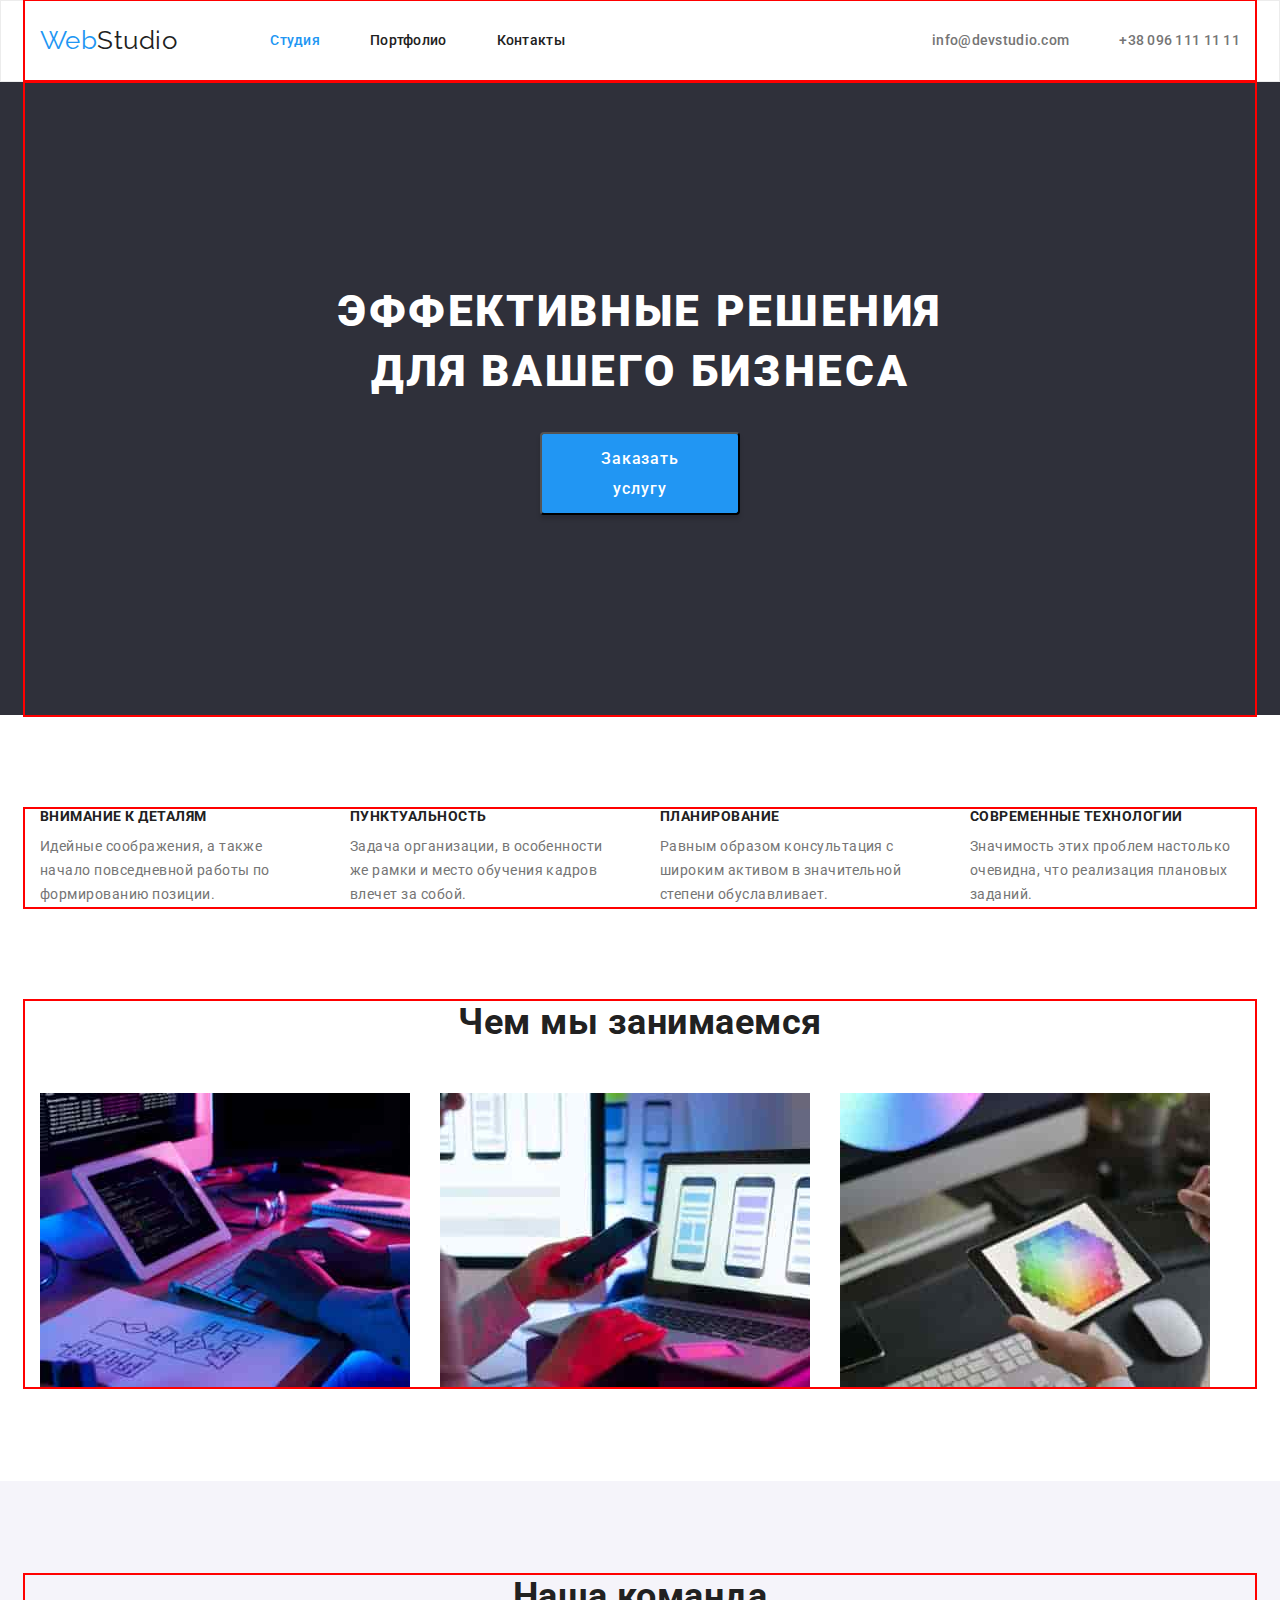
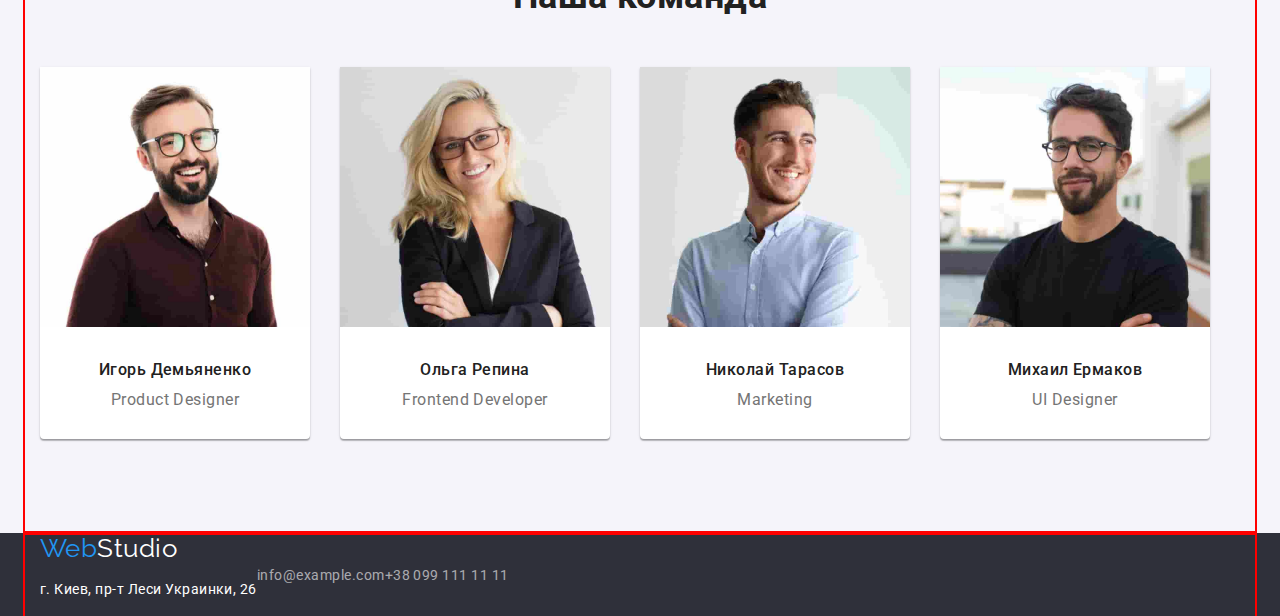
==== commit 1803fcd7: "Flex box propertiae are added" ====
--- a/index.html
+++ b/index.html
@@ -14,21 +14,33 @@
   <body>
     <!--Шапка страницы-->
     <header class="header">
-      <div class="container">
-        <nav class="site-nav">
-          <a href="./index.html" class="logo"
-            >Web<span class="logo-accent">Studio</span></a
-          >
-          <ul class="list">
-            <li><a href="" class="link current">Студия</a></li>
-            <li><a href="./portfolio.html" class="link">Портфолио</a></li>
-            <li><a href="" class="link">Контакты</a></li>
+      <div class="container main-nav">
+        <a href="./index.html" class="logo"
+          >Web<span class="logo-accent">Studio</span></a
+        >
+        <nav>
+          <ul class="site-nav list">
+            <li class="list-item">
+              <a href="" class="link current">Студия</a>
+            </li>
+            <li class="list-item">
+              <a href="./portfolio.html" class="link">Портфолио</a>
+            </li>
+            <li class="list-item"><a href="" class="link">Контакты</a></li>
           </ul>
         </nav>
-        <a href="mailto:info@devstudio.com" class="contact-header"
-          >info@devstudio.com</a
-        >
-        <a href="tel:+380961111111" class="contact-header">+38 096 111 11 11</a>
+        <ul class="contact">
+          <li class="contact-item">
+            <a href="mailto:info@devstudio.com" class="contact-header"
+              >info@devstudio.com</a
+            >
+          </li>
+          <li class="contact-item">
+            <a href="tel:+380961111111" class="contact-header"
+              >+38 096 111 11 11</a
+            >
+          </li>
+        </ul>
       </div>
     </header>
 
@@ -45,33 +57,34 @@
           </div>
         </section>
       </div>
+
       <!--Перечисление профессиональных качеств-->
       <section class="section features">
         <div class="container">
-          <h2 hidden class="section-hdr">Features list</h2>
-          <ul class="list">
-            <li>
+          <h2 class="visually-hidden">Features list</h2>
+          <ul class="preferences list">
+            <li class="pref-item">
               <h3 class="section-title">Внимание к деталям</h3>
               <p class="section-depict">
                 Идейные соображения, а также начало повседневной работы по
                 формированию позиции.
               </p>
             </li>
-            <li>
+            <li class="pref-item">
               <h3 class="section-title">Пунктуальность</h3>
               <p class="section-depict">
                 Задача организации, в особенности же рамки и место обучения
                 кадров влечет за собой.
               </p>
             </li>
-            <li>
+            <li class="pref-item">
               <h3 class="section-title">Планирование</h3>
               <p class="section-depict">
                 Равным образом консультация с широким активом в значительной
                 степени обуславливает.
               </p>
             </li>
-            <li>
+            <li class="pref-item">
               <h3 class="section-title">Современные технологии</h3>
               <p class="section-depict">
                 Значимость этих проблем настолько очевидна, что реализация
@@ -81,27 +94,31 @@
           </ul>
         </div>
       </section>
+
       <!--Деятельность студии-->
       <section class="section-occupation">
         <div class="container">
           <h2 class="section-hdr">Чем мы занимаемся</h2>
-          <ul class="list">
-            <li>
+          <ul class="occupation list">
+            <li class="occupation-item">
               <img
+                class="occ-img"
                 src="./images/img0_1.jpg"
                 width="370"
                 alt="Написание програмного кода с помощью алгоритма блок-схемы"
               />
             </li>
-            <li>
+            <li class="occupation-item">
               <img
+                class="occ-img"
                 src="./images/img1_1.jpg"
                 width="370"
                 alt="Подбор нескольких вариантов оформления контента для сматфона."
               />
             </li>
-            <li>
+            <li class="occupation-item">
               <img
+                class="occ-img"
                 src="./images/img2_1.jpg"
                 width="370"
                 alt="Диаграмма разных цветовых оттенков в виде пчелиной соты."
@@ -110,11 +127,12 @@
           </ul>
         </div>
       </section>
+
       <!--Команда студии-->
-      <section class="section-comand">
+      <section class="section-band">
         <div class="container">
           <h2 class="section-hdr">Наша команда</h2>
-          <ul class="list">
+          <ul class="band list">
             <li class="card">
               <img
                 src="./images/img-p1.jpg"
@@ -147,13 +165,14 @@
         </div>
       </section>
     </main>
+
     <!--Подвал страницы-->
     <footer class="footer">
       <div class="container">
         <a href="./index.html" class="logo"
           >Web<span class="logo-ft-accent">Studio</span></a
         >
-        <address>
+        <address class="footer-info">
           <p class="footer-addr">г. Киев, пр-т Леси Украинки, 26</p>
           <a href="mailto:info@example.com" class="contact-footer"
             >info@example.com</a
--- a/css/styles.css
+++ b/css/styles.css
@@ -30,6 +30,11 @@
   font-family: Roboto, sans-serif;
   letter-spacing: 0.03em;
 }
+ul {
+  margin: 0;
+  padding: 0;
+  list-style: none;
+}
 /* main container features, content block centralization */
 .container {
   width: 1230px;
@@ -50,6 +55,10 @@
   border: 1px solid var(--header-brd-line-color);
   background-color: var(--first-section-color);
 }
+.main-nav {
+  display: flex;
+  align-items: center;
+}
 /* logo */
 .logo {
   color: var(--accent-color);
@@ -65,7 +74,17 @@
   color: var(--section-text-color);
 }
 /* site links features*/
+.site-nav {
+  display: flex;
+  margin-left: 93px;
+}
+.site-nav .list-item + .list-item {
+  margin-left: 50px;
+}
 .site-nav .link {
+  display: block;
+  padding-top: 32px;
+  padding-bottom: 32px;
   color: var(--main-text-color);
   font-weight: 500;
   font-size: 14px;
@@ -82,14 +101,24 @@
   color: var(--accent-color);
   text-decoration: none;
 }
-/* contacts hover and focus features */
+/* header contacts */
+.contact {
+  display: flex;
+  margin-left: auto;
+}
 .contact-header {
+  display: block;
+  padding-top: 32px;
+  padding-bottom: 32px;
   color: var(--secondary-text-color);
   font-weight: 500;
   font-size: 14px;
   line-height: 1.14;
   letter-spacing: 0.02em;
   text-decoration: none;
+}
+.contact .contact-item + .contact-item {
+  margin-left: 50px;
 }
 .contact-footer,
 .footer-addr {
@@ -99,7 +128,6 @@
   font-style: normal;
   text-decoration: none;
 }
-
 /* actions with contacts */
 .contact-header:hover,
 .contact-header:focus,
@@ -107,10 +135,6 @@
 .contact-footer:focus {
   color: var(--accent-color);
 }
-/* portfolio page color */
-/* .page {
-  background-color: var(--first-section-color);
-} */
 /* Buttons */
 .button {
   box-sizing: inherit;
@@ -138,15 +162,20 @@
   background: var(--button-hover-color);
   box-shadow: var(--shadow-color);
 }
-/* portfolio buttons */
+/* portfolio filter with buttons */
 .filter {
+  display: flex;
+  justify-content: space-between;
   padding-top: 0px;
-  padding-bottom: 34px;
+  margin-bottom: 34px;
+  margin-left: auto;
+  margin-right: auto;
   /* margin-top: 0px;
   margin-bottom: 34px; */
   width: 611px;
-  min-height: 54px;
-}
+  /* min-height: 54px; */
+}
+
 .filter-button {
   box-sizing: inherit;
   margin-top: 0px;
@@ -223,6 +252,12 @@
   padding-bottom: 94px;
   background: var(--first-section-color);
 }
+.preferences {
+  display: flex;
+}
+.preferences .pref-item + .pref-item {
+  margin-left: 30pt;
+}
 .section features {
   padding-top: 94px;
   padding-bottom: 94px;
@@ -233,7 +268,17 @@
   padding-bottom: 94px;
   background: var(--first-section-color);
 }
-.section-comand {
+.occupation {
+  display: flex;
+}
+.occupation .occupation-item + .occupation-item {
+  margin-left: 30px;
+}
+.occ-img {
+  display: block;
+}
+/* studio band */
+.section-band {
   padding-top: 94px;
   padding-bottom: 0px;
   background: var(--second-section-color);
@@ -245,6 +290,28 @@
   font-size: 36px;
   line-height: 1.17;
   text-align: center;
+}
+.band {
+  display: flex;
+}
+.band .card + .card {
+  margin-left: 30px;
+}
+.card {
+  margin-bottom: 94px;
+}
+/* vissually hides h2 occupation section */
+.visually-hidden {
+  position: absolute;
+  width: 1px;
+  height: 1px;
+  margin: -1px;
+  border: 0;
+  padding: 0;
+  white-space: nowrap;
+  clip-path: inset(100%);
+  clip: rect(0 0 0 0);
+  overflow: hidden;
 }
 .section-title {
   margin-top: 0px;
@@ -255,10 +322,10 @@
   text-transform: uppercase;
 }
 .section-depict {
-  padding-top: 0px;
-  padding-bottom: 30px;
   margin-top: 0px;
   margin-bottom: 0px;
+  width: 270px;
+  /* min-height: 75px; */
   color: var(--secondary-text-color);
   font-size: 14px;
   line-height: 1.7;
@@ -303,37 +370,61 @@
 .footer {
   background: var(--section-color);
 }
-/* footer address */
+/* footer */
+/* .footer-info {
+  display: flex;
+  align-items: center;
+} */
+.footer-info {
+  display: flex;
+  align-items: column;
+}
 .footer-addr {
   color: var(--section-text-color);
 }
 
-/* portfolio page text features for image descriptions */
+/* portfolio page */
 .portfolio {
   padding-top: 94px;
   padding-bottom: 94px;
   background-color: var(--first-section-color);
 }
+
+.portfolio-projects {
+  display: flex;
+  flex-wrap: wrap;
+  justify-content: space-between;
+}
 .project {
-  display: inline-block;
+  display: block;
+  /* display: inline-block; */
   width: 370px;
   min-height: 404px;
   margin-top: 0px;
+  margin-bottom: 0px;
+  /* margin-right: 30px; */
+  background-color: var(--section-text-color);
+}
+.project:not(:nth-last-child(-n + 3)) {
   margin-bottom: 30px;
-  border: 1px solid #eeeeee;
-  background-color: var(--section-text-color);
 }
 .project > a {
   text-decoration: none;
 }
 .image {
-  margin-top: 0px;
-  margin-bottom: 20px;
+  display: block;
+  /* padding-top: 0px;
+  padding-bottom: 20px; */
+  margin-top: 0px;
+  margin-bottom: 0px;
   text-decoration: none;
 }
 .image-hdr {
+  padding-top: 20px;
   margin-top: 0px;
   margin-bottom: 4px;
+  width: 322px;
+  min-height: 36px;
   color: var(--main-text-color);
   font-weight: 900;
   font-size: 18px;
@@ -345,9 +436,17 @@
   padding-bottom: 20px;
   margin-top: 0px;
   margin-bottom: 0px;
+  width: 322px;
+  min-height: 30px;
   color: var(--secondary-text-color);
   font-size: 16px;
   line-height: 1.87;
+}
+/* sets lower border for project element */
+.project-img {
+  border-left: 1px solid #eeeeee;
+  border-right: 1px solid #eeeeee;
+  border-bottom: 1px solid #eeeeee;
 }
 
 /*main text color #212121*/
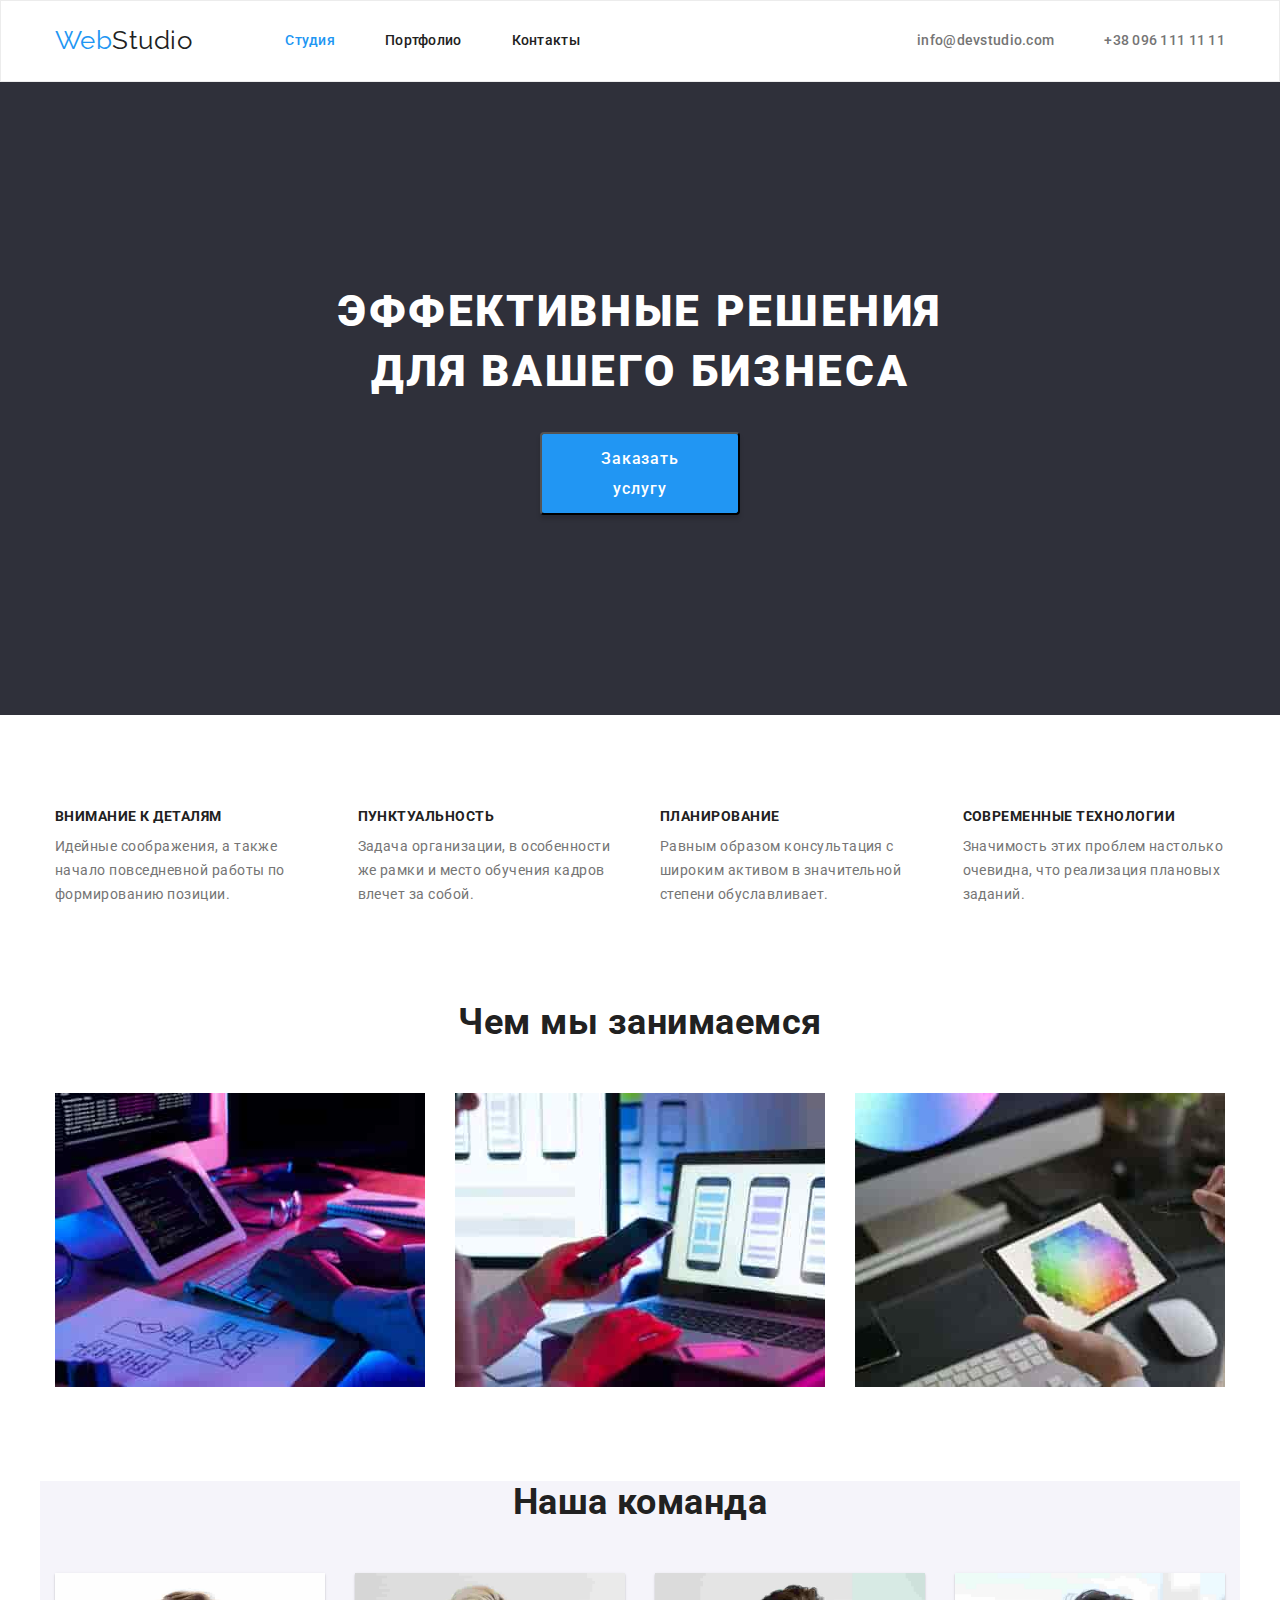
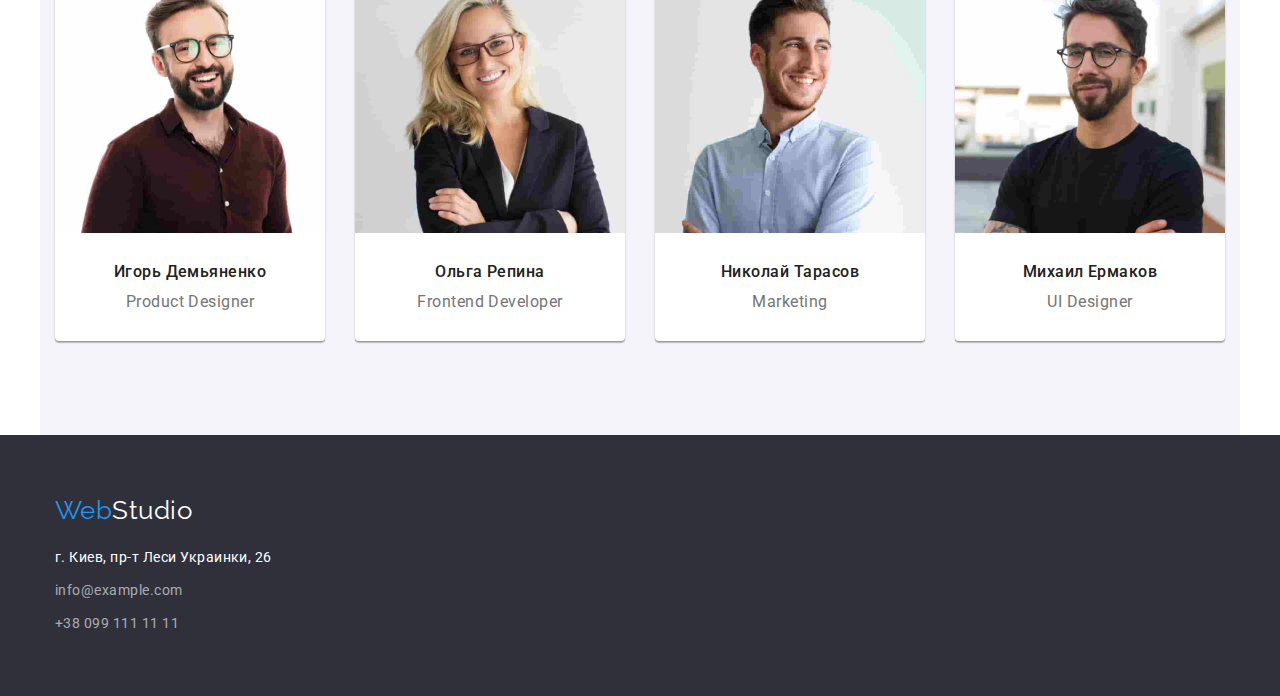
==== commit 03e1f5ac: "Adds geometry for page elements" ====
--- a/index.html
+++ b/index.html
@@ -129,49 +129,45 @@
       </section>
 
       <!--Команда студии-->
-      <section class="section-band">
-        <div class="container">
-          <h2 class="section-hdr">Наша команда</h2>
-          <ul class="band list">
-            <li class="card">
-              <img
-                src="./images/img-p1.jpg"
-                width="270"
-                alt="Product Designer"
-              />
-              <h3 class="team">Игорь Демьяненко</h3>
-              <p class="team-item">Product Designer</p>
-            </li>
-            <li class="card">
-              <img
-                src="./images/img-p2.jpg"
-                width="270"
-                alt="Frontend Developer"
-              />
-              <h3 class="team">Ольга Репина</h3>
-              <p class="team-item">Frontend Developer</p>
-            </li>
-            <li class="card">
-              <img src="./images/img-p3.jpg" width="270" alt="Marketing" />
-              <h3 class="team">Николай Тарасов</h3>
-              <p class="team-item">Marketing</p>
-            </li>
-            <li class="card">
-              <img src="./images/img-p4.jpg" width="270" alt="UI Designer" />
-              <h3 class="team">Михаил Ермаков</h3>
-              <p class="team-item">UI Designer</p>
-            </li>
-          </ul>
-        </div>
+      <section class="container section-band">
+        <h2 class="section-hdr cmd">Наша команда</h2>
+        <ul class="band list">
+          <li class="card">
+            <img src="./images/img-p1.jpg" width="270" alt="Product Designer" />
+            <h3 class="team">Игорь Демьяненко</h3>
+            <p class="team-item">Product Designer</p>
+          </li>
+          <li class="card">
+            <img
+              src="./images/img-p2.jpg"
+              width="270"
+              alt="Frontend Developer"
+            />
+            <h3 class="team">Ольга Репина</h3>
+            <p class="team-item">Frontend Developer</p>
+          </li>
+          <li class="card">
+            <img src="./images/img-p3.jpg" width="270" alt="Marketing" />
+            <h3 class="team">Николай Тарасов</h3>
+            <p class="team-item">Marketing</p>
+          </li>
+          <li class="card">
+            <img src="./images/img-p4.jpg" width="270" alt="UI Designer" />
+            <h3 class="team">Михаил Ермаков</h3>
+            <p class="team-item">UI Designer</p>
+          </li>
+        </ul>
       </section>
     </main>
 
     <!--Подвал страницы-->
     <footer class="footer">
       <div class="container">
-        <a href="./index.html" class="logo"
-          >Web<span class="logo-ft-accent">Studio</span></a
-        >
+        <div class="logo-footer">
+          <a href="./index.html" class="logo"
+            >Web<span class="logo-ft-accent">Studio</span></a
+          >
+        </div>
         <address class="footer-info">
           <p class="footer-addr">г. Киев, пр-т Леси Украинки, 26</p>
           <a href="mailto:info@example.com" class="contact-footer"
--- a/css/styles.css
+++ b/css/styles.css
@@ -35,14 +35,18 @@
   padding: 0;
   list-style: none;
 }
-/* main container features, content block centralization */
+img {
+  display: block;
+  max-width: 100%;
+  height: auto;
+}
+/* main container */
 .container {
-  width: 1230px;
+  width: 1200px;
   margin-left: auto;
   margin-right: auto;
   padding-left: 15px;
   padding-right: 15px;
-  outline: 2px solid red;
 }
 /* common style for all lists */
 .list {
@@ -162,7 +166,7 @@
   background: var(--button-hover-color);
   box-shadow: var(--shadow-color);
 }
-/* portfolio filter with buttons */
+/* portfolio filter */
 .filter {
   display: flex;
   justify-content: space-between;
@@ -170,12 +174,8 @@
   margin-bottom: 34px;
   margin-left: auto;
   margin-right: auto;
-  /* margin-top: 0px;
-  margin-bottom: 34px; */
   width: 611px;
-  /* min-height: 54px; */
-}
-
+}
 .filter-button {
   box-sizing: inherit;
   margin-top: 0px;
@@ -226,18 +226,12 @@
 .hero {
   margin-top: 0px;
   margin-bottom: 0px;
-  /* width: 1600px;
-  height: 600px; */
   text-align: center;
 }
 .hero-title {
   padding-top: 200px;
-  /* padding-right: 452px;
-  padding-left: 452px; */
   margin-top: 0px;
   margin-bottom: 30px;
-  /* width: 696px;
-  min-height: 120px; */
   color: var(--section-text-color);
   font-weight: 900;
   font-size: 44px;
@@ -255,13 +249,13 @@
 .preferences {
   display: flex;
 }
-.preferences .pref-item + .pref-item {
-  margin-left: 30pt;
-}
-.section features {
-  padding-top: 94px;
-  padding-bottom: 94px;
-  /* background: var(--first-section-color); */
+.pref-item {
+  padding: 0px;
+  margin: 0px;
+  width: 270px;
+}
+.preferences .pref-item:not(:last-child) {
+  margin-right: 30pt;
 }
 .section-occupation {
   padding-top: 0px;
@@ -271,15 +265,15 @@
 .occupation {
   display: flex;
 }
-.occupation .occupation-item + .occupation-item {
-  margin-left: 30px;
+.occupation .occupation-item:not(:last-child) {
+  margin-right: 30px;
 }
 .occ-img {
   display: block;
 }
 /* studio band */
 .section-band {
-  padding-top: 94px;
+  padding-top: 0px;
   padding-bottom: 0px;
   background: var(--second-section-color);
 }
@@ -322,10 +316,9 @@
   text-transform: uppercase;
 }
 .section-depict {
+  padding: 0px;
   margin-top: 0px;
   margin-bottom: 0px;
-  width: 270px;
-  /* min-height: 75px; */
   color: var(--secondary-text-color);
   font-size: 14px;
   line-height: 1.7;
@@ -361,26 +354,31 @@
   line-height: 1.19;
   text-align: center;
 }
-/* .footer {
-  width: 1600px;
-  min-height: 252px;
-} */
-/* hero and footer bcg color */
 .hero,
 .footer {
   background: var(--section-color);
 }
-/* footer */
-/* .footer-info {
-  display: flex;
-  align-items: center;
-} */
+.logo-footer {
+  margin-top: 0px;
+  margin-bottom: 20px;
+  padding-top: 60px;
+  padding-bottom: 0px;
+}
 .footer-info {
   display: flex;
-  align-items: column;
+  flex-wrap: wrap;
+  padding-bottom: 60px;
+  width: 231px;
+  min-height: 81px;
 }
 .footer-addr {
-  color: var(--section-text-color);
+  padding: 0px;
+  margin-top: 0px;
+  margin-bottom: 9px;
+  color: var(--section-text-color);
+}
+.footer-info .contact-footer:not(:last-child) {
+  margin-bottom: 9px;
 }
 
 /* portfolio page */
@@ -389,7 +387,6 @@
   padding-bottom: 94px;
   background-color: var(--first-section-color);
 }
-
 .portfolio-projects {
   display: flex;
   flex-wrap: wrap;
@@ -397,12 +394,10 @@
 }
 .project {
   display: block;
-  /* display: inline-block; */
   width: 370px;
   min-height: 404px;
   margin-top: 0px;
   margin-bottom: 0px;
-  /* margin-right: 30px; */
   background-color: var(--section-text-color);
 }
 .project:not(:nth-last-child(-n + 3)) {
@@ -413,14 +408,13 @@
 }
 .image {
   display: block;
-  /* padding-top: 0px;
-  padding-bottom: 20px; */
   margin-top: 0px;
   margin-bottom: 0px;
   text-decoration: none;
 }
 .image-hdr {
-  padding-top: 20px;
+  padding-top: 0px;
+  padding-bottom: 0px;
   margin-top: 0px;
   margin-bottom: 4px;
   width: 322px;
@@ -442,17 +436,10 @@
   font-size: 16px;
   line-height: 1.87;
 }
-/* sets lower border for project element */
+/* lower border for card */
 .project-img {
+  padding: 20px 24px;
   border-left: 1px solid #eeeeee;
   border-right: 1px solid #eeeeee;
   border-bottom: 1px solid #eeeeee;
 }
-
-/*main text color #212121*/
-/*secondary text color #757575*/
-/* page background: #E5E5E5 */
-/*top-line white color #FFFFFF*/
-/* footer color background: #2F303A */
-/*accent #2196F3*/
-/*footer email and tel rgba(255, 255, 255, 0.6)*/
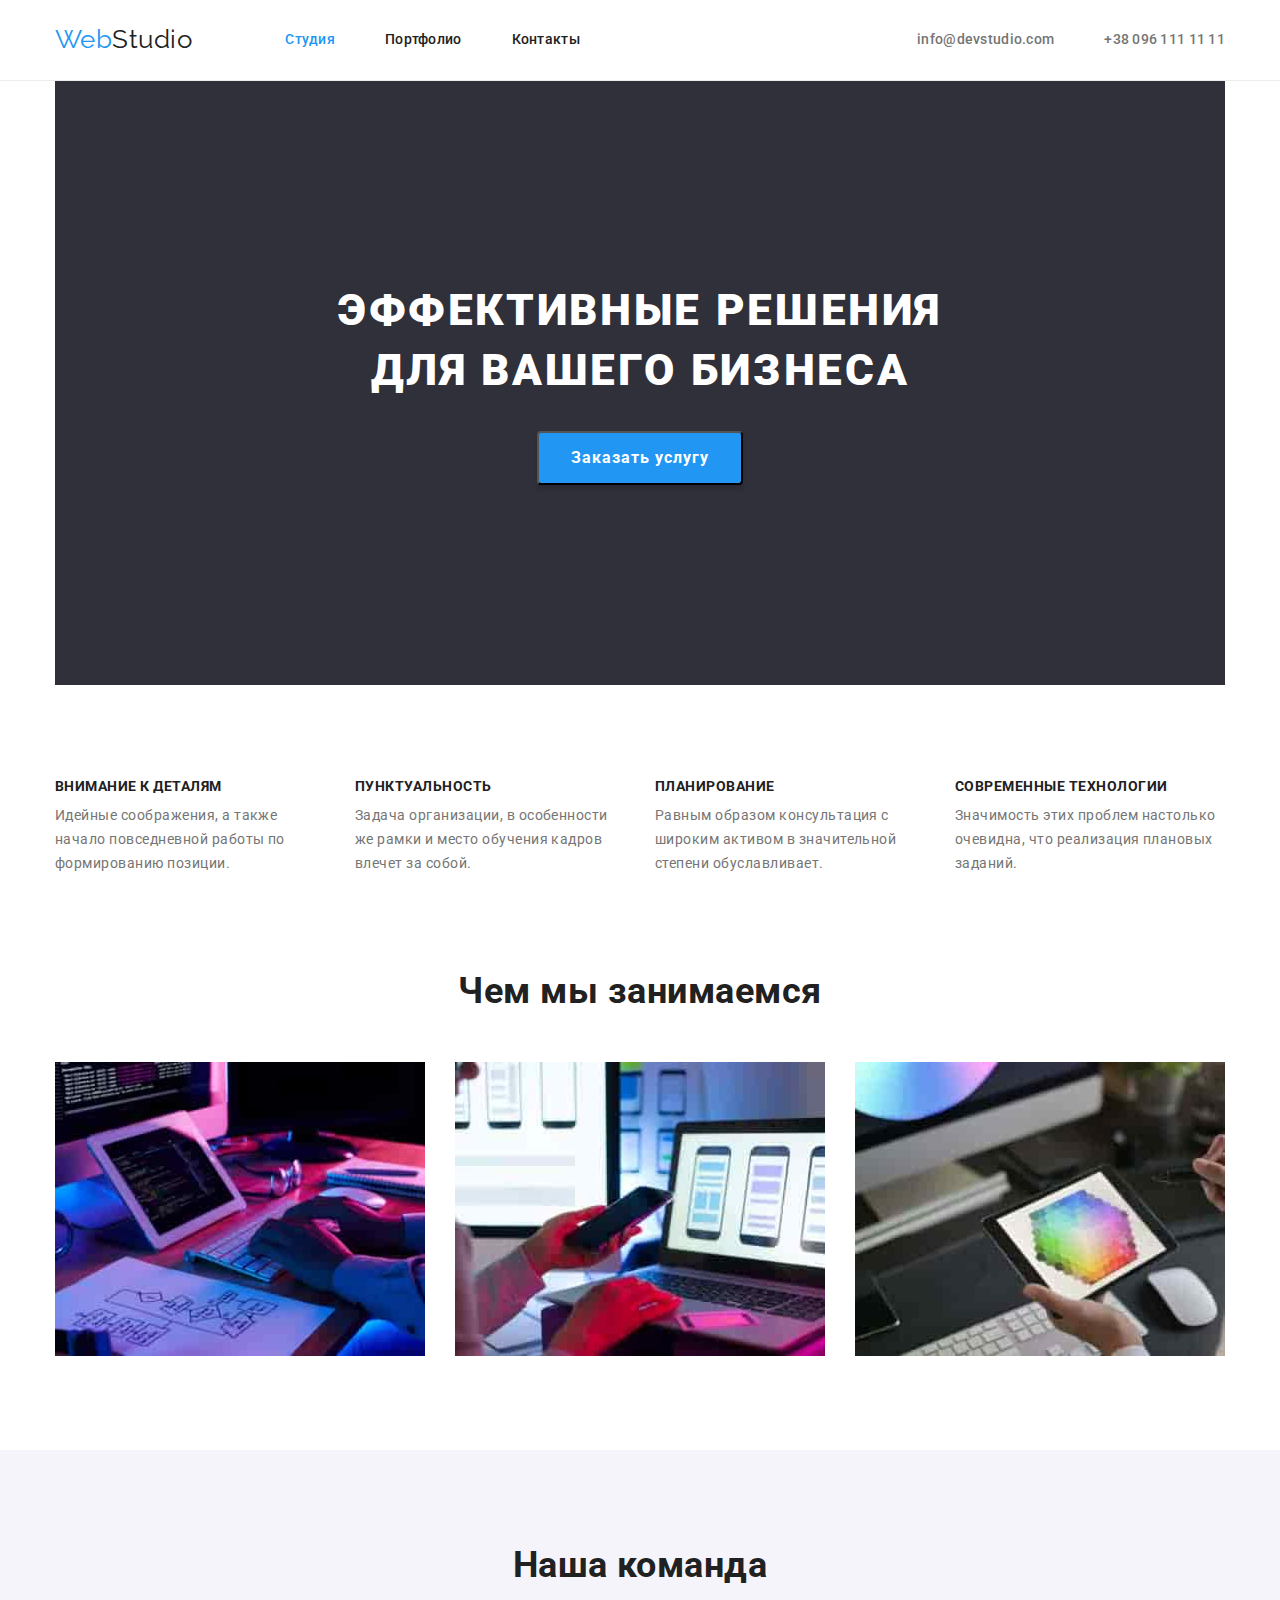
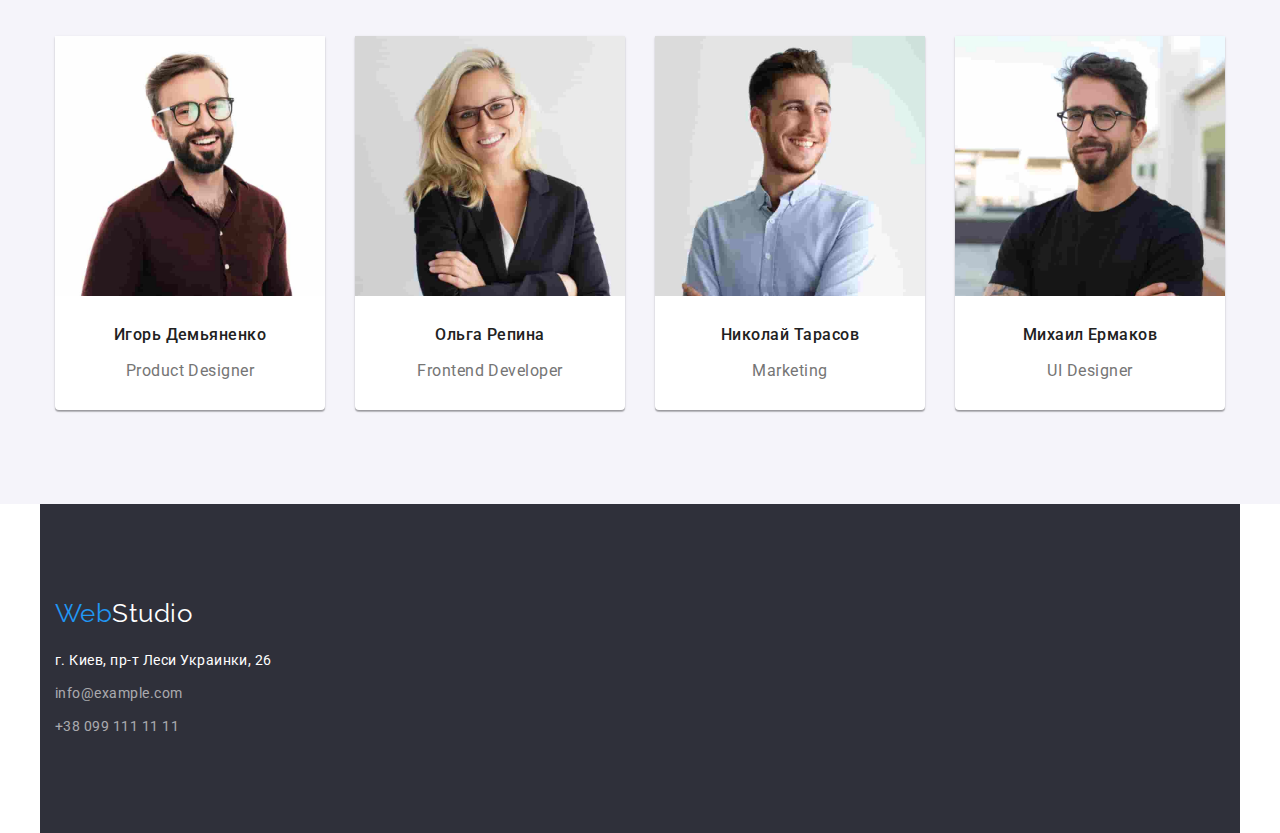
==== commit 96ad317a: "Changes  page geometry" ====
--- a/index.html
+++ b/index.html
@@ -46,17 +46,15 @@
 
     <main>
       <!--Блок-герой-->
-      <div class="hero">
-        <section>
-          <div class="container">
-            <h1 class="hero-title">
-              Эффективные решения <br />
-              для вашего бизнеса
-            </h1>
-            <button type="button" class="button">Заказать услугу</button>
-          </div>
-        </section>
-      </div>
+      <section class="container hero">
+        <div class="hero-block">
+          <h1 class="hero-title">
+            Эффективные решения <br />
+            для вашего бизнеса
+          </h1>
+          <button type="button" class="button">Заказать услугу</button>
+        </div>
+      </section>
 
       <!--Перечисление профессиональных качеств-->
       <section class="section features">
@@ -129,40 +127,54 @@
       </section>
 
       <!--Команда студии-->
-      <section class="container section-band">
-        <h2 class="section-hdr cmd">Наша команда</h2>
-        <ul class="band list">
-          <li class="card">
-            <img src="./images/img-p1.jpg" width="270" alt="Product Designer" />
-            <h3 class="team">Игорь Демьяненко</h3>
-            <p class="team-item">Product Designer</p>
-          </li>
-          <li class="card">
-            <img
-              src="./images/img-p2.jpg"
-              width="270"
-              alt="Frontend Developer"
-            />
-            <h3 class="team">Ольга Репина</h3>
-            <p class="team-item">Frontend Developer</p>
-          </li>
-          <li class="card">
-            <img src="./images/img-p3.jpg" width="270" alt="Marketing" />
-            <h3 class="team">Николай Тарасов</h3>
-            <p class="team-item">Marketing</p>
-          </li>
-          <li class="card">
-            <img src="./images/img-p4.jpg" width="270" alt="UI Designer" />
-            <h3 class="team">Михаил Ермаков</h3>
-            <p class="team-item">UI Designer</p>
-          </li>
-        </ul>
+      <section class="section-band">
+        <div class="container">
+          <h2 class="section-hdr cmd">Наша команда</h2>
+          <ul class="band list">
+            <li class="card">
+              <img
+                src="./images/img-p1.jpg"
+                width="270"
+                alt="Product Designer"
+              />
+              <div class="team">
+                <h3 class="team-member">Игорь Демьяненко</h3>
+                <p class="team-item">Product Designer</p>
+              </div>
+            </li>
+            <li class="card">
+              <img
+                src="./images/img-p2.jpg"
+                width="270"
+                alt="Frontend Developer"
+              />
+              <div class="team">
+                <h3 class="team-member">Ольга Репина</h3>
+                <p class="team-item">Frontend Developer</p>
+              </div>
+            </li>
+            <li class="card">
+              <img src="./images/img-p3.jpg" width="270" alt="Marketing" />
+              <div class="team">
+                <h3 class="team-member">Николай Тарасов</h3>
+                <p class="team-item">Marketing</p>
+              </div>
+            </li>
+            <li class="card">
+              <img src="./images/img-p4.jpg" width="270" alt="UI Designer" />
+              <div class="team">
+                <h3 class="team-member">Михаил Ермаков</h3>
+                <p class="team-item">UI Designer</p>
+              </div>
+            </li>
+          </ul>
+        </div>
       </section>
     </main>
 
     <!--Подвал страницы-->
-    <footer class="footer">
-      <div class="container">
+    <footer>
+      <div class="container footer">
         <div class="logo-footer">
           <a href="./index.html" class="logo"
             >Web<span class="logo-ft-accent">Studio</span></a
--- a/css/styles.css
+++ b/css/styles.css
@@ -1,4 +1,4 @@
-/* declaration of main colors */
+/* main colors */
 :root {
   --main-text-color: #212121;
   --secondary-text-color: #757575;
@@ -56,7 +56,7 @@
 }
 /* header border line */
 .header {
-  border: 1px solid var(--header-brd-line-color);
+  border-bottom: 1px solid var(--header-brd-line-color);
   background-color: var(--first-section-color);
 }
 .main-nav {
@@ -145,7 +145,6 @@
   display: inline-block;
   border-radius: 4px;
   padding: 10px 32px;
-  width: 200px;
   min-height: 50px;
   margin-top: 0px;
   margin-bottom: 200px;
@@ -153,7 +152,7 @@
   color: var(--section-text-color);
   background: var(--accent-color);
   font-family: inherit;
-  font-weight: 500;
+  font-weight: 700;
   font-size: 16px;
   line-height: 1.87;
   letter-spacing: 0.06em;
@@ -171,7 +170,7 @@
   display: flex;
   justify-content: space-between;
   padding-top: 0px;
-  margin-bottom: 34px;
+  margin-bottom: 50px;
   margin-left: auto;
   margin-right: auto;
   width: 611px;
@@ -179,7 +178,6 @@
 .filter-button {
   box-sizing: inherit;
   margin-top: 0px;
-  margin-bottom: 16px;
   background: var(--filter-button-color);
   color: inherit;
   font-family: inherit;
@@ -226,6 +224,8 @@
 .hero {
   margin-top: 0px;
   margin-bottom: 0px;
+  padding-top: 0px;
+  padding-bottom: 94px;
   text-align: center;
 }
 .hero-title {
@@ -245,6 +245,12 @@
   padding-top: 94px;
   padding-bottom: 94px;
   background: var(--first-section-color);
+}
+.features {
+  margin-top: 0px;
+  margin-bottom: 0px;
+  padding-top: 0px;
+  padding-bottom: 94px;
 }
 .preferences {
   display: flex;
@@ -255,9 +261,11 @@
   width: 270px;
 }
 .preferences .pref-item:not(:last-child) {
-  margin-right: 30pt;
+  margin-right: 30px;
 }
 .section-occupation {
+  margin-top: 0px;
+  margin-bottom: 0px;
   padding-top: 0px;
   padding-bottom: 94px;
   background: var(--first-section-color);
@@ -273,7 +281,9 @@
 }
 /* studio band */
 .section-band {
-  padding-top: 0px;
+  margin-top: 0px;
+  margin-bottom: 0px;
+  padding-top: 94px;
   padding-bottom: 0px;
   background: var(--second-section-color);
 }
@@ -284,6 +294,10 @@
   font-size: 36px;
   line-height: 1.17;
   text-align: center;
+}
+.cmd {
+  margin-top: 0px;
+  margin-bottom: 50px;
 }
 .band {
   display: flex;
@@ -336,9 +350,12 @@
   padding-top: 0px;
   padding-bottom: 0px;
   margin-top: 0px;
+}
+.team {
+  margin-top: 30px;
   margin-bottom: 30px;
 }
-.team {
+.team-member {
   margin-top: 0px;
   margin-bottom: 10px;
   font-weight: 500;
@@ -347,27 +364,28 @@
   text-align: center;
 }
 .team-item {
-  margin-top: 0px;
-  margin-bottom: 30px;
+  /* margin-top: 0px;
+  margin-bottom: 30px; */
   color: var(--secondary-text-color);
   font-size: 16px;
   line-height: 1.19;
   text-align: center;
 }
-.hero,
+.hero-block,
 .footer {
   background: var(--section-color);
 }
+.footer {
+  padding-top: 94px;
+  padding-bottom: 94px;
+}
 .logo-footer {
   margin-top: 0px;
   margin-bottom: 20px;
-  padding-top: 60px;
-  padding-bottom: 0px;
 }
 .footer-info {
   display: flex;
   flex-wrap: wrap;
-  padding-bottom: 60px;
   width: 231px;
   min-height: 81px;
 }
@@ -420,14 +438,12 @@
   width: 322px;
   min-height: 36px;
   color: var(--main-text-color);
-  font-weight: 900;
+  font-weight: 700;
   font-size: 18px;
   line-height: 2;
   letter-spacing: 0.06em;
 }
 .image-depict {
-  padding-top: 0px;
-  padding-bottom: 20px;
   margin-top: 0px;
   margin-bottom: 0px;
   width: 322px;
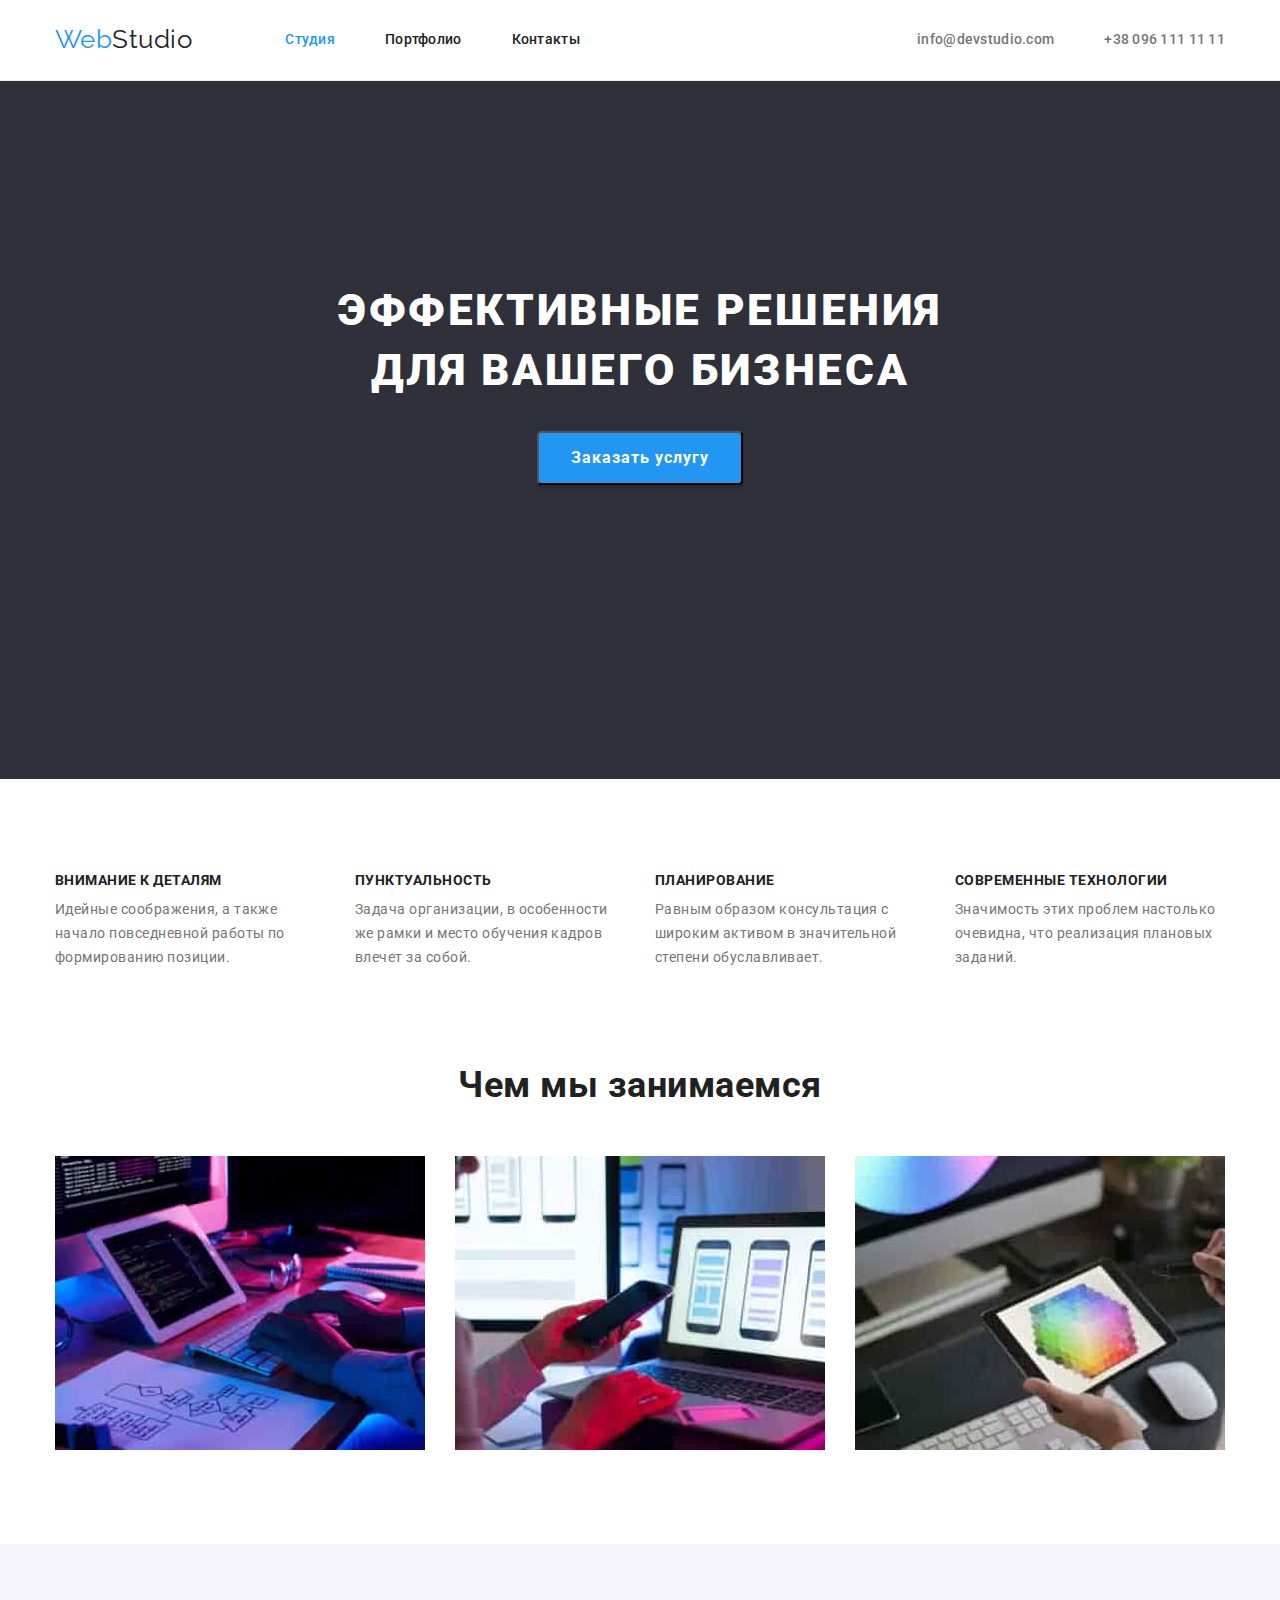
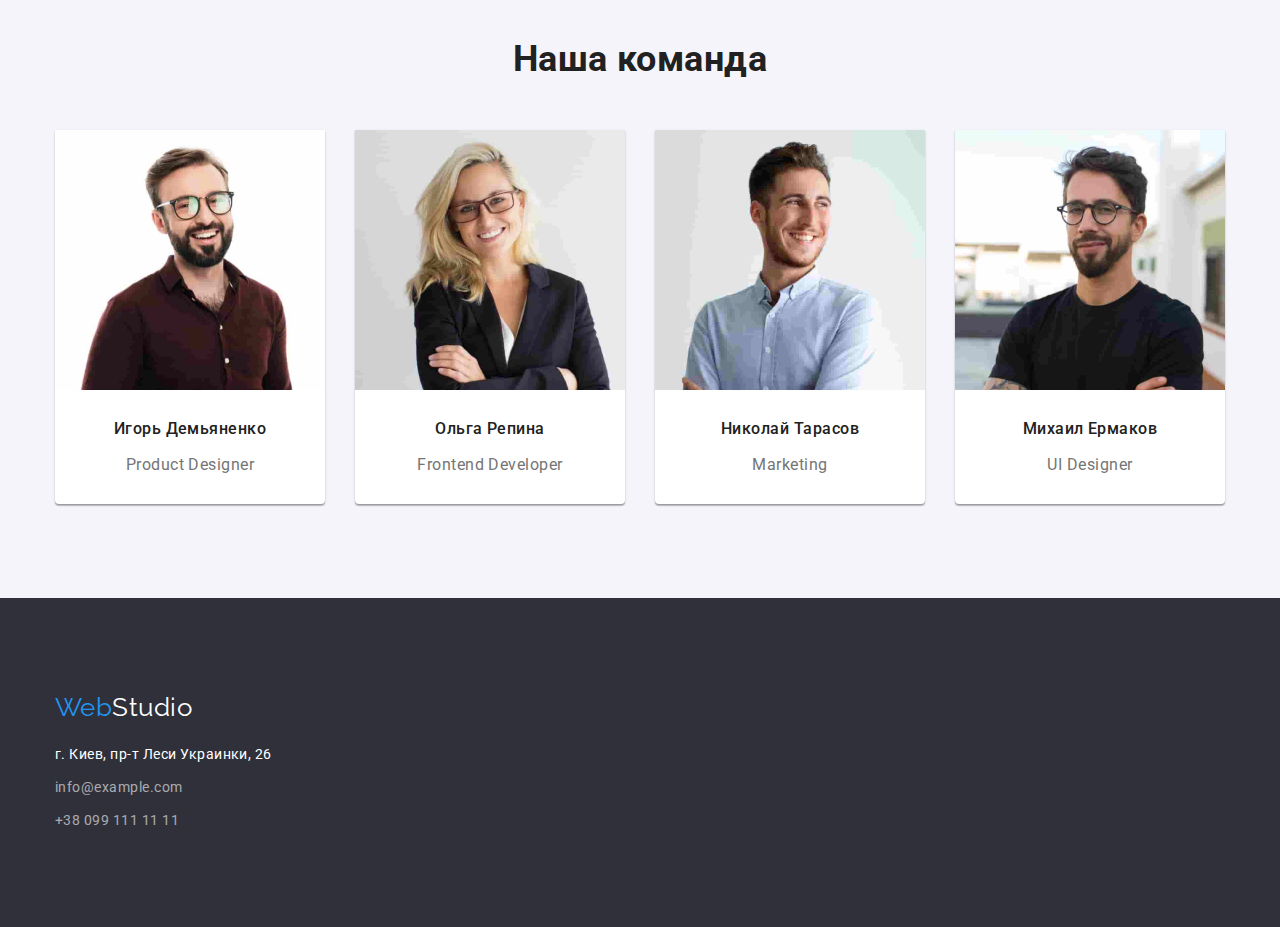
==== commit 6c77f79b: "Changes page geometry" ====
--- a/index.html
+++ b/index.html
@@ -46,8 +46,8 @@
 
     <main>
       <!--Блок-герой-->
-      <section class="container hero">
-        <div class="hero-block">
+      <section class="section hero">
+        <div class="container">
           <h1 class="hero-title">
             Эффективные решения <br />
             для вашего бизнеса
@@ -94,7 +94,7 @@
       </section>
 
       <!--Деятельность студии-->
-      <section class="section-occupation">
+      <section class="section pursuit">
         <div class="container">
           <h2 class="section-hdr">Чем мы занимаемся</h2>
           <ul class="occupation list">
@@ -127,10 +127,10 @@
       </section>
 
       <!--Команда студии-->
-      <section class="section-band">
+      <section class="section band">
         <div class="container">
           <h2 class="section-hdr cmd">Наша команда</h2>
-          <ul class="band list">
+          <ul class="members list">
             <li class="card">
               <img
                 src="./images/img-p1.jpg"
@@ -173,8 +173,8 @@
     </main>
 
     <!--Подвал страницы-->
-    <footer>
-      <div class="container footer">
+    <footer class="footer">
+      <div class="container">
         <div class="logo-footer">
           <a href="./index.html" class="logo"
             >Web<span class="logo-ft-accent">Studio</span></a
--- a/css/styles.css
+++ b/css/styles.css
@@ -220,16 +220,19 @@
   color: var(--section-text-color);
   background: var(--accent-color);
 }
-/* hero section */
+/* sections */
+.section {
+  margin-top: 0px;
+  margin-bottom: 0px;
+  padding-top: 94px;
+  padding-bottom: 94px;
+  background: var(--first-section-color);
+}
 .hero {
-  margin-top: 0px;
-  margin-bottom: 0px;
-  padding-top: 0px;
-  padding-bottom: 94px;
+  padding-top: 200px;
   text-align: center;
 }
 .hero-title {
-  padding-top: 200px;
   margin-top: 0px;
   margin-bottom: 30px;
   color: var(--section-text-color);
@@ -239,18 +242,6 @@
   text-align: center;
   letter-spacing: 0.06em;
   text-transform: uppercase;
-}
-/* page sections */
-.section {
-  padding-top: 94px;
-  padding-bottom: 94px;
-  background: var(--first-section-color);
-}
-.features {
-  margin-top: 0px;
-  margin-bottom: 0px;
-  padding-top: 0px;
-  padding-bottom: 94px;
 }
 .preferences {
   display: flex;
@@ -263,9 +254,7 @@
 .preferences .pref-item:not(:last-child) {
   margin-right: 30px;
 }
-.section-occupation {
-  margin-top: 0px;
-  margin-bottom: 0px;
+.pursuit {
   padding-top: 0px;
   padding-bottom: 94px;
   background: var(--first-section-color);
@@ -280,11 +269,7 @@
   display: block;
 }
 /* studio band */
-.section-band {
-  margin-top: 0px;
-  margin-bottom: 0px;
-  padding-top: 94px;
-  padding-bottom: 0px;
+.band {
   background: var(--second-section-color);
 }
 .section-hdr {
@@ -299,14 +284,11 @@
   margin-top: 0px;
   margin-bottom: 50px;
 }
-.band {
+.members {
   display: flex;
 }
 .band .card + .card {
   margin-left: 30px;
-}
-.card {
-  margin-bottom: 94px;
 }
 /* vissually hides h2 occupation section */
 .visually-hidden {
@@ -371,7 +353,7 @@
   line-height: 1.19;
   text-align: center;
 }
-.hero-block,
+.hero,
 .footer {
   background: var(--section-color);
 }
